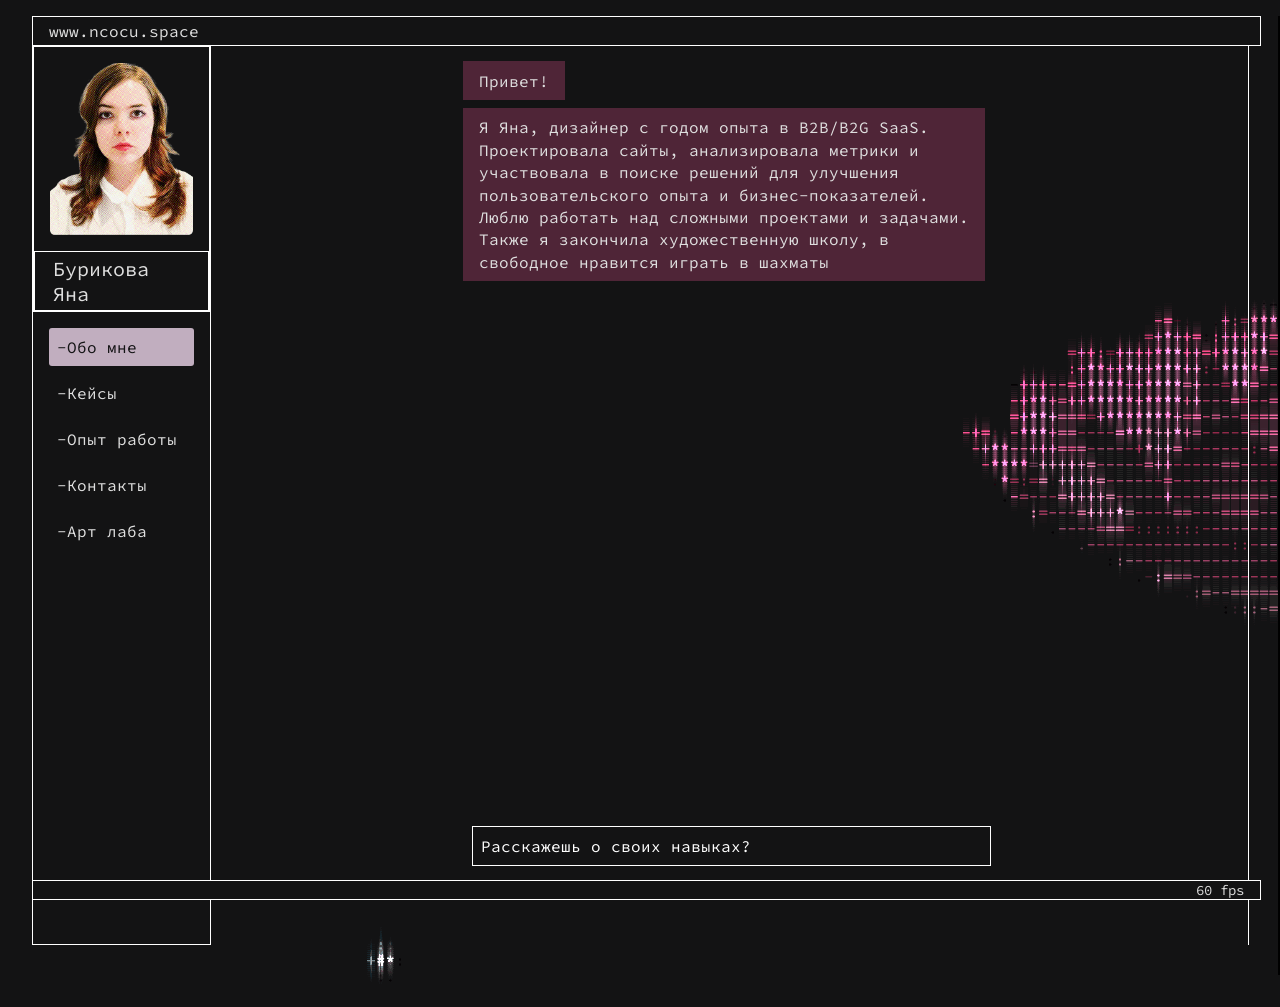
==== index.html @ 05c392b6 "Portfolio site exported from Taptop Co-Authored-By: Claude Opus 5.5 <noreply@anthropic.com>" ====
<!DOCTYPE html>
<html lang="ru">
<head>
<meta charset="utf-8">
<meta name="viewport" content="width=device-width, initial-scale=1">
<title>ncocu</title>
<meta name="description" content="">
<meta property="og:type" content="website">
<meta property="og:title" content="ncocu">
<link rel="icon" href="favicon.svg" type="image/svg+xml">
<link rel="preconnect" href="https://fonts.googleapis.com">
<link rel="preconnect" href="https://fonts.gstatic.com" crossorigin>
<link rel="stylesheet" href="https://fonts.googleapis.com/css2?family=Inter:wght@400;500;600;700&family=Manrope:wght@400;500;700&family=Source+Code+Pro&family=Ubuntu+Mono&display=swap">
<link rel="stylesheet" href="css/base.css">
<link rel="stylesheet" href="css/index.css">
<link rel="stylesheet" href="css/shared.css">
<link rel="stylesheet" href="css/defaults.css">
<style>@font-face {font-family: 'Sligoil Micro'; font-weight: 400;font-style: normal;src: url('assets/fonts/Sligoil-Micro-400-normal-0.otf') format('opentype');}
</style>
</head>
<body>
<div class='mosaic-wrap'>
<div class='root root--u-i8pcolesv' id='i8pcolesv_0'>
<header class='section section--u-i8f7u4q8v' id='i8f7u4q8v_0'>
<header class='div div--u-i0joefge4' id='i0joefge4_0'>
<div class='text text--u-ia6h6sjt3' id='ia6h6sjt3_0'>
<span class='text-block-wrap-div'>www.ncocu.space</span>
</div>
</header>
</header>
<section class='section section--u-i481ind74' id='i481ind74_0'>
<div class='container container--u-im8psvn6c' id='im8psvn6c_0'>
<div class='div div--u-i983l77ca' id='i983l77ca_0'>
<div class='div div--u-iu5dsi0lj' id='iu5dsi0lj_0'>
<div class='div div--u-irtz106dc' id='irtz106dc_0'>
<div class='image image--u-im6mjq5bn' id='im6mjq5bn_0'>
<img loading='lazy' src='assets/img/mask_group.png' alt='Mask group' title='' data-size='920x1104' class='image__img' id='iv3xk0xor_0' >
</div>
<div class='div div--u-ir0ft8ric' id='ir0ft8ric_0'>
<div class='text text--u-io1lwuk35' id='io1lwuk35_0'>
<span class='text-block-wrap-div'>Бурикова Яна</span>
</div>
</div>
</div>
<div class='div div--u-iwccqjjl5' id='iwccqjjl5_0'>
<div href='index.html' data-action-element='' role='button' class='button button--u-i2ibf0xlj' id='i2ibf0xlj_0'>
<span class='text-button text-button--u-ik0cupp47' id='ik0cupp47_0'>
<span class='text-block-wrap-div'>-Обо мне</span>
</span>
</div>
<a href='case.html' data-action-element='' class='button button--u-imyo0pjx9 baut' id='imyo0pjx9_0'>
<span class='text-button text-button--u-ir49nvhe2' id='ir49nvhe2_0'>
<span class='text-block-wrap-div'>-Кейсы</span>
</span>
</a>
<a href='experience.html' data-action-element='' class='button button--u-i9hqt535a baut' id='i9hqt535a_0'>
<span class='text-button text-button--u-i4k47muyn' id='i4k47muyn_0'>
<span class='text-block-wrap-div'>-Опыт работы</span>
</span>
</a>
<a href='contacts.html' data-action-element='' class='button button--u-iirp1yq2p baut' id='iirp1yq2p_0'>
<span class='text-button text-button--u-igoudozft' id='igoudozft_0'>
<span class='text-block-wrap-div'>-Контакты</span>
</span>
</a>
<a href='artlaba.html' data-action-element='' class='button button--u-ir1yd15pk baut' id='ir1yd15pk_0'>
<span class='text-button text-button--u-i7oh1alwl' id='i7oh1alwl_0'>
<span class='text-block-wrap-div'>-Арт лаба</span>
</span>
</a>
</div>
</div>
<div class='div div--u-i8ffno7xi' id='i8ffno7xi_0'>
<div class='div div--u-i3awg788z' id='i3awg788z_0'>
<div class='div div--u-istncpymn' id='istncpymn_0'>
<div class='div div--u-i3m51dnwt normal-text' id='i3m51dnwt_0'>
<div class='text text--u-iapbky5r0 epb-embed' id='iapbky5r0_0'>
<span class='text-block-wrap-div'><span style="font-size:16px">Привет! </span></span>
</div>
<div class='text normal-text text--u-i2cfiv9n1' id='i2cfiv9n1_0'>
<span class='text-block-wrap-div'><span style="font-size:16px">Я Яна, дизайнер с годом опыта в B2B/B2G SaaS. Проектировала сайты, анализировала метрики и участвовала в поиске решений для улучшения пользовательского опыта и бизнес-показателей. Люблю работать над сложными проектами и задачами. Также я закончила художественную школу, в свободное нравится играть в шахматы</span></span>
</div>
</div>
<div class='div div--u-ii8jtdic8 normal-text' id='ii8jtdic8_0'>
<div class='text normal-text text--u-idyqvmt2q' id='idyqvmt2q_0'>
<span class='text-block-wrap-div'><span style="font-family:Source Code Pro"><span style="font-style:normal"><span style="font-weight:400"><span style="font-size:16px">Расскажешь о своих навыках?</span></span></span></span></span>
</div>
</div>
<div class='div div--u-i2nh2mxg3 normal-text' id='i2nh2mxg3_0'>
<div class='text normal-text text--u-ihmy5pmbv' id='ihmy5pmbv_0'>
<span class='text-block-wrap-div'>Конечно! Мои навыки</span>
</div>
<div class='div div--u-ifup7w50q' id='ifup7w50q_0'>
<div class='text text--u-id7i5nnqc' id='id7i5nnqc_0'>
<span class='text-block-wrap-div'>Figma</span>
</div>
<div class='text text--u-i3rllsfr1' id='i3rllsfr1_0'>
<span class='text-block-wrap-div'>Photoshop</span>
</div>
<div class='text text--u-iqewrbc8i' id='iqewrbc8i_0'>
<span class='text-block-wrap-div'>Illustrator</span>
</div>
<div class='text text--u-irs4q27ua' id='irs4q27ua_0'>
<span class='text-block-wrap-div'>Auto Layout</span>
</div>
<div class='text text--u-iq12pkn44' id='iq12pkn44_0'>
<span class='text-block-wrap-div'>Components</span>
</div>
<div class='text text--u-iqwn0ccx2' id='iqwn0ccx2_0'>
<span class='text-block-wrap-div'>UX/UI</span>
</div>
<div class='text text--u-ie5f9xwpk' id='ie5f9xwpk_0'>
<span class='text-block-wrap-div'>Design Systems</span>
</div>
<div class='text text--u-i2053cz5s' id='i2053cz5s_0'>
<span class='text-block-wrap-div'>Анализ метрик</span>
</div>
<div class='text text--u-i5yobgq0c' id='i5yobgq0c_0'>
<span class='text-block-wrap-div'>Design review</span>
</div>
<div class='text text--u-in8c4g6m4' id='in8c4g6m4_0'>
<span class='text-block-wrap-div'>Адаптивный дизайн Web/Mobile </span>
</div>
</div>
</div>
</div>
<div class='div div--u-isihz3p20' id='isihz3p20_0'>
<div href='index.html' data-action-element='' role='button' class='button button--u-izr62j5xr' id='izr62j5xr_0'>
<span class='text-button text-button--u-i086b57tu' id='i086b57tu_0'>
<span class='text-block-wrap-div'>Расскажешь о своих навыках?</span>
</span>
</div>
</div>
</div>
</div>
<div class='div div--u-i5cohlxo4' id='i5cohlxo4_0'></div>
<div class='div div--u-isv6ujn9z' id='isv6ujn9z_0'></div>
</div>
<div class='div div--u-ics1kc3ud' id='ics1kc3ud_0'>
<div class='text text--u-i60nlz1xx' id='i60nlz1xx_0'>
<span class='text-block-wrap-div'>60 fps</span>
</div>
</div>
</div>
</section>
</div>
</div>
<script type="application/json" id="page-data">{"animations": [{"el": "#iapbky5r0_0", "on": "appear", "trigger": null, "second": "none", "effects": [{"kf": [{"opacity": 0}, {"opacity": 1}], "ease": "power1.inOut", "delay": 0.2, "duration": 1}, {"kf": [{"x": "0px", "y": "150px", "z": "0px"}, {"x": "0px", "y": "0px", "z": "0px"}], "ease": "0.785, 0.135, 0.15, 0.86", "delay": 0.1, "duration": 1}]}, {"el": "#i2cfiv9n1_0", "on": "appear", "trigger": null, "second": "none", "effects": [{"kf": [{"opacity": 0}, {"opacity": 1}], "ease": "power1.inOut", "delay": 0.3, "duration": 1}, {"kf": [{"x": "0px", "y": "150px", "z": "0px"}, {"x": "0px", "y": "0px", "z": "0px"}], "ease": "0.785, 0.135, 0.15, 0.86", "delay": 0.3, "duration": 1}]}, {"el": "#izr62j5xr_0", "on": "click", "trigger": "#izr62j5xr_0", "second": "none", "effects": [{"kf": [{"opacity": 1}, {"opacity": 0}], "ease": "power1.inOut", "delay": 0, "duration": 1}]}, {"el": "#ii8jtdic8_0", "on": "click", "trigger": "#izr62j5xr_0", "second": "none", "effects": [{"kf": [{"opacity": 0}, {"opacity": 1}], "ease": "power1.inOut", "delay": 0, "duration": 1}, {"kf": [{"x": "0px", "y": "150px", "z": "0px"}, {"x": "0px", "y": "0px", "z": "0px"}], "ease": "0.455, 0.03, 0.515, 0.955", "delay": 0, "duration": 1}]}, {"el": "#idyqvmt2q_0", "on": "click", "trigger": "#izr62j5xr_0", "second": "none", "effects": [{"kf": [{"opacity": 0}, {"opacity": 1}], "ease": "power1.inOut", "delay": 0, "duration": 1}, {"kf": [{"x": "0px", "y": "150px", "z": "0px"}, {"x": "0px", "y": "0px", "z": "0px"}], "ease": "power1.inOut", "delay": 0, "duration": 1}]}, {"el": "#i2nh2mxg3_0", "on": "click", "trigger": "#izr62j5xr_0", "second": "none", "effects": [{"kf": [{"opacity": 0}, {"opacity": 1}], "ease": "power1.inOut", "delay": 0, "duration": 1}, {"kf": [{"x": "0px", "y": "150px", "z": "0px"}, {"x": "0px", "y": "0px", "z": "0px"}], "ease": "power1.inOut", "delay": 0, "duration": 1}]}, {"el": "#ihmy5pmbv_0", "on": "click", "trigger": "#izr62j5xr_0", "second": "none", "effects": [{"kf": [{"opacity": 0}, {"opacity": 1}], "ease": "power1.inOut", "delay": 0.6, "duration": 1}, {"kf": [{"x": "0px", "y": "150px", "z": "0px"}, {"x": "0px", "y": "0px", "z": "0px"}], "ease": "0.455, 0.03, 0.515, 0.955", "delay": 0.5, "duration": 1}]}, {"el": "#ifup7w50q_0", "on": "click", "trigger": "#izr62j5xr_0", "second": "none", "effects": [{"kf": [{"opacity": 0}, {"opacity": 1}], "ease": "power1.inOut", "delay": 0.9, "duration": 1}, {"kf": [{"x": "0px", "y": "150px", "z": "0px"}, {"x": "0px", "y": "0px", "z": "0px"}], "ease": "0.455, 0.03, 0.515, 0.955", "delay": 1, "duration": 1}]}], "videos": []}</script>
<script src="js/site.js"></script>
</body>
</html>
---- css/base.css ----
*{box-sizing:border-box}body{overflow-anchor:none;overflow-wrap:break-word;background:#fff;margin:0;font-family:Arial,Helvetica,sans-serif}a{color:#00e;text-decoration:underline}a:hover{text-decoration:none}.text-block-wrap-div{flex-grow:1;max-width:100%}.text-block-wrap-div span a,.text-block span a{color:inherit}.is-removed{display:none!important}.for-mobile-view{overflow:auto}select,textarea{max-width:100%}input,button,textarea,select{font:inherit}.up-button__icon *,.pop-up__outside-close-icon *,.pop-up__inside-close-icon *,.page404__icon *,.icon *{transition:inherit}.content-is-not-empty:before{content:"[Content is not empty]"}.form .form__field[data-type-field=input_hidden]{background:#f5f5f5;border:1px dashed #9c9c9c;border-radius:3px;padding:10px;font-family:Arial,sans-serif;font-size:14px;font-style:normal;font-weight:400;line-height:16px}.form .form__field[data-type-field=input_hidden] .text-subtitle{margin:0}.form .tt-form__captcha .form__field{color:#444;text-align:center;background-color:#eee;border:1px dashed #444;padding:10px}.upload-item__remove.is-uploading{pointer-events:none;background-image:url("../assets/img/uploading.svg");animation:1s linear infinite spin}.tt-rich-text p:empty:after{content:" "}.tt-rich-link{color:#0d70ff;text-decoration:underline}.tt-rich-code-block{color:#333;background-color:#d9d9d9;border-radius:5px;padding:10px 20px}.tt-rich-blockquote{border-left:4px solid #caced6;padding:10px 20px}.tt-rich-blockquote p:first-child{margin-top:0}.tt-rich-blockquote p:last-child{margin-bottom:0}.tt-rich-figure{margin:0;display:table}.tt-rich-figure :is(img,video,iframe){vertical-align:middle;border:0;max-width:100%;height:auto}.tt-rich-figure iframe{aspect-ratio:16/9}.tt-rich-place-center{margin-left:auto;margin-right:auto}.tt-rich-width-default{width:60%}.tt-rich-width-full{width:100%}:is(.tt-rich-width-custom,.tt-rich-width-default,.tt-rich-width-full) :is(img,video,iframe){width:100%}.tt-rich-place-float-left{float:left;margin-right:1em}.tt-rich-place-float-right{float:right;margin-left:1em}.tt-rich-caption-left{text-align:left}.tt-rich-caption-center{text-align:center}.tt-rich-caption-right{text-align:right}.tt-rich-fit-cover :is(img,video,iframe){object-fit:cover}.tt-rich-fit-contain :is(img,video,iframe){object-fit:contain}.tt-rich-fit-none :is(img,video,iframe){object-fit:none}.tt-rich-text{--default-cell-min-width:35px}.tt-rich-table{border-collapse:collapse}.tableWrapper{-webkit-overflow-scrolling:touch;max-width:100%;margin:1em 0;overflow-x:auto}.tableWrapper .tt-rich-table{table-layout:auto;width:max-content;min-width:100%;max-width:none;margin:0;overflow:visible}.tt-rich-text>.tt-rich-table{table-layout:auto;width:max-content;min-width:100%;max-width:100%;margin:1em 0;display:block;overflow-x:auto}.tableWrapper .tt-rich-table :is(td,th):not([data-colwidth]){min-width:var(--default-cell-min-width);width:80px}.tt-rich-text>.tt-rich-table :is(td,th):not([data-colwidth]){min-width:var(--default-cell-min-width);width:80px}.tt-rich-table :is(th,td){box-sizing:border-box;vertical-align:top;border:1px solid #e5e5e5;min-width:25px;padding:8px 12px;position:relative}.tt-rich-table :is(th,.tt-rich-table-header){background-color:#f5f5f5;font-weight:600}.tt-rich-table p{margin:0}.slider__slide.swiper-slide:not(.swiper-slide-active){pointer-events:none}@media (prefers-reduced-motion:reduce){*{scroll-behavior:auto!important;transition-duration:.01ms!important;animation-duration:.01ms!important;animation-iteration-count:1!important}}@media (max-width:479px){.hide--mobile-portrait{display:none!important}}@media (min-width:480px) and (max-width:767px){.hide--mobile-landscape{display:none!important}}@media (min-width:768px) and (max-width:991px){.hide--tablet-portrait{display:none!important}}@media (min-width:992px) and (max-width:1279px){.hide--screen{display:none!important}}@media (min-width:1280px) and (max-width:1439px){.hide--screen1{display:none!important}}@media (min-width:1440px) and (max-width:1919px){.hide--screen2{display:none!important}}@media (min-width:1920px){.hide--screen3{display:none!important}}@keyframes spin{0%{transform:rotate(0)}to{transform:rotate(360deg)}}.video{outline-style:none;width:480px;height:270px}.up-button{color:#fff;background-color:transparent;background-image:url("../assets/img/up-button.svg"),linear-gradient(#404855,#404855);background-position:10px,0;background-repeat:no-repeat;border:none;border-radius:3px;align-items:center;min-height:35px;padding:5px 10px 5px 40px;display:flex;position:relative}.tabs{flex-direction:column;width:450px;display:flex;position:relative}.tabs__menu{flex-wrap:wrap;margin:0;padding:0;list-style-type:none;display:flex}.tabs__item{color:#9c9c9c;cursor:pointer;border-bottom:1px solid transparent;align-items:center;padding:9px 18px;display:flex}.tabs__item:hover{color:#333}.tabs__item.is-opened{background-image:linear-gradient(#d0e9ff,#d0e9ff)}.tabs__item.is-opened .text-secondary{color:#2bbbdc}.tabs__content{flex-grow:1;display:flex;position:relative;overflow:hidden}.tabs__pane-wrapper.is-opened{display:flex}.tabs__pane-wrapper{flex-direction:column;flex-grow:1;justify-content:stretch;align-items:stretch;display:none}.tabs__pane{flex-grow:1;width:100%;height:100%;padding-top:10px}.tabs__item-title{white-space:normal}.svg-icon{justify-content:center;align-items:center;width:32px;height:32px;display:inline-flex;position:relative;overflow:hidden}.svg-icon svg{flex-shrink:0;width:100%;height:100%}.svg-icon [fill]:not([fill=none]){fill:currentColor}.svg-icon [stroke-width],.svg-icon [stroke]:not([stroke=none]){stroke:currentColor}.slider{width:100%;overflow:hidden}.slider__wrapper{position:relative;overflow:hidden}.slider__list{flex-direction:row;align-items:flex-start;height:250px;transition-timing-function:linear;display:flex}.slider__slide{background-color:transparent;background-image:linear-gradient(#f5f5f5,#f5f5f5);flex-shrink:0;width:100%;height:100%;transition-timing-function:linear;position:relative}.slider__arrows{z-index:5;pointer-events:none;display:flex;position:absolute;top:0;bottom:0;left:0;right:0}.slider__arrow-prev{pointer-events:auto;background-color:transparent;background-image:url("../assets/img/slider-arrow-left.svg");background-position:50%;background-repeat:no-repeat;border-style:none;justify-content:center;align-items:center;width:30px;height:30px;margin-top:-15px;padding:0;display:flex;position:absolute;top:50%;left:0}.slider__arrow-next{pointer-events:auto;background-color:transparent;background-image:url("../assets/img/slider-arrow-right.svg");background-position:50%;background-repeat:no-repeat;border-style:none;justify-content:center;align-items:center;width:30px;height:30px;margin-top:-15px;padding:0;display:flex;position:absolute;top:50%;right:0}.slider__pagination{pointer-events:auto;margin:auto auto 10px}.slider__pages{display:none}.slider__bullets{flex-wrap:wrap;gap:5px;padding:5px;display:flex}.slider__dot{cursor:pointer;border:1px solid #333;border-radius:50%;min-width:8px;min-height:8px;padding:3px}.slider__dot.is-current{background-color:transparent;background-image:linear-gradient(#2bbbdc,#2bbbdc);border-color:#2bbbdc}.slider__thumbs-wrapper{margin-top:5px;margin-left:-5px;margin-right:-5px;display:none;position:relative;overflow:hidden}.slider__thumbs-list{flex-wrap:wrap;display:flex}.slider__thumb{cursor:pointer;flex-shrink:0;width:33.333%;height:100px;padding:5px;position:relative}.slider__thumbs-arrows{pointer-events:none;justify-content:space-between;align-items:center;padding-left:5px;padding-right:5px;display:none;position:absolute;top:0;bottom:0;left:0;right:0}.slider__thumb-arrow-prev{pointer-events:auto;background-color:transparent;background-image:url("../assets/img/slider-arrow-left.svg");background-position:50%;background-repeat:no-repeat;border-style:none;justify-content:center;align-items:center;width:30px;height:30px;padding:0;display:flex}.slider__thumb-arrow-next{pointer-events:auto;background-color:transparent;background-image:url("../assets/img/slider-arrow-right.svg");background-position:50%;background-repeat:no-repeat;border-style:none;justify-content:center;align-items:center;width:30px;height:30px;padding:0;display:flex}.slider__thumb-image{vertical-align:top;width:100%;height:100%;display:inline-flex;position:relative;overflow:hidden}.shop-quantity{box-sizing:border-box;background-color:#f2f2f2;background-image:none;border:1px solid #ebebeb;border-radius:6px;flex:none;justify-content:space-between;align-items:stretch;min-width:112px;height:44px;margin:0;padding:0 4px;display:inline-flex}.shop-quantity__decrease,.shop-quantity__increase{cursor:pointer;background-color:transparent;background-image:none;border:none;border-radius:0;outline-style:none;flex:1 1 0;justify-content:center;align-items:center;min-width:36px;margin:0;padding:0;display:inline-flex}.shop-quantity__decrease.is-disabled,.shop-quantity__increase.is-disabled{opacity:.2;cursor:auto}.shop-quantity__button-text{text-align:center;color:#1a1a1a;flex:0 auto;justify-content:center;align-items:center;min-width:0;margin:0;padding:0;font-size:22px;font-weight:300;display:inline-flex}.shop-quantity__amount{flex:1 1 0;justify-content:center;align-items:center;min-width:28px;max-width:56px;margin:0;padding:0;display:inline-flex}.shop-quantity__amount-input{box-sizing:border-box;color:#1a1a1a;text-align:center;background-color:transparent;background-image:none;border:none;border-radius:0;width:100%;min-width:0;height:100%;margin:0;padding:0;font-size:16px}.shop-products{width:100%;position:relative}.shop-products__list{grid-template-columns:1fr 1fr 1fr;gap:16px;display:grid}.shop-products.is-empty .shop-products__list{display:none}.shop-products__item{border:1px solid #d8dce3;border-radius:12px;flex-direction:column;gap:12px;min-height:100%;padding:12px;display:flex}.shop-products__image-link{width:100%;height:300px;display:block;overflow:hidden}.shop-products__image{border-radius:10px;width:100%;height:100%;display:block;overflow:hidden}.shop-products__image:empty{background-color:#f1f4f9;height:100%}.shop-products__content{flex-direction:column;gap:8px;display:flex}.shop-products__name-link{cursor:pointer;color:#0d70ff;font-size:16px;text-decoration:none;display:inline-flex}.shop-products__name-link:where(.text-block){display:inline-block}.shop-products__name-link:hover{text-decoration:underline}.shop-products__price-row{align-items:center;gap:4px;display:inline-flex}.shop-products__price,.shop-products__price-suffix{color:#1a1a1a;font-size:20px;font-weight:600}.shop-products__actions{justify-content:space-between;align-items:center;gap:10px;width:100%;display:flex}.shop-products.is-empty{min-height:120px}.shop-products__empty{color:#4b4b4b;background-color:#f6f8fc;border:1px dashed #d8dce3;border-radius:12px;padding:20px;display:none}.shop-products.is-empty .shop-products__empty{display:block}.shop-products__pagination{margin-top:40px}.shop-products__pagination-pages,.shop-products__pagination-load{justify-content:center;column-gap:15px;display:flex}.shop-products__pagination-page-by-page,.shop-products__pagination-bullets{justify-content:center;display:flex}.shop-products__pagination-button-prev,.shop-products__pagination-button-next,.shop-products__pagination-button-load{color:#fff;background-color:transparent;background-image:linear-gradient(#3290ff,#3290ff);border:none;border-radius:5px;justify-content:center;align-items:center;gap:12px;padding:10px 15px;font-size:14px;font-weight:400;line-height:17px;display:flex}.shop-products__pagination-pages-image-prev{background-image:url("../assets/img/collection-arrow-left.svg");background-repeat:no-repeat;width:11px;height:10px}.shop-products__pagination-pages-image-next{background-image:url("../assets/img/collection-arrow-right.svg");background-repeat:no-repeat;width:11px;height:10px}.shop-products__pagination-arrow-prev{background-color:transparent;background-image:url("../assets/img/collection-pagination-left.svg");background-position:50%;background-repeat:no-repeat;border:none;border-radius:4px;width:35px;height:35px}.shop-products__pagination-arrow-next{background-color:transparent;background-image:url("../assets/img/collection-pagination-right.svg");background-position:50%;background-repeat:no-repeat;border:none;border-radius:4px;width:35px;height:35px}.shop-products__pagination-dot-text{text-align:center;color:#333;border-radius:4px;align-items:center;width:35px;height:35px;font-size:10px;font-weight:400;display:flex}.shop-products__pagination-dot-text:where(.text-block){justify-content:center}.shop-products__pagination-dot-link{text-align:center;color:#333;border-radius:4px;align-items:center;width:35px;height:35px;font-size:10px;font-weight:400;text-decoration:none;display:flex}.shop-products__pagination-dot-link:where(.text-block){justify-content:center}.shop-products__pagination-dot-link.is-current,.shop-products__pagination-dot-link:hover{background-image:linear-gradient(#e5e5e5,#e5e5e5)}.shop-products__pagination-arrow-prev:hover{background-image:url("../assets/img/collection-pagination-left.svg"),linear-gradient(#e5e5e5,#e5e5e5)}.shop-products__pagination-arrow-next:hover{background-image:url("../assets/img/collection-pagination-right.svg"),linear-gradient(#e5e5e5,#e5e5e5)}.shop-products__pagination-arrow-prev.is-disabled{cursor:default;opacity:.3;background-image:url("../assets/img/collection-pagination-left.svg")}.shop-products__pagination-arrow-next.is-disabled{cursor:default;opacity:.3;background-image:url("../assets/img/collection-pagination-right.svg")}.shop-products__pagination-button-prev.is-disabled,.shop-products__pagination-button-next.is-disabled,.shop-products__pagination-button-load.is-disabled{cursor:default;opacity:.3;pointer-events:none}.shop-product{width:100%;padding:40px;position:relative}.shop-product__main{align-items:flex-start;gap:32px;width:100%;display:flex}.shop-product__media{flex:0 0 500px;max-width:100%}.shop-product__image{border-radius:12px;width:100%;height:552px;display:block;overflow:hidden}.shop-product__image:empty{background-color:#f1f4f9}.shop-product__info{flex-direction:column;flex:auto;gap:16px;min-width:0;display:flex}.shop-product__brand{font-size:14px;font-weight:500}.shop-product__name{color:#1a1a1a;font-size:32px;font-weight:600}.shop-product__article-row{align-items:center;gap:6px;display:flex}.shop-product__article-prefix,.shop-product__article{color:#6b7280;font-size:14px}.shop-product__price-row{align-items:center;gap:4px;display:inline-flex}.shop-product__price,.shop-product__price-suffix{color:#1a1a1a;font-size:28px;font-weight:600}.shop-product__stock-row{background-color:#e8f2ff;flex-wrap:wrap;align-self:flex-start;align-items:center;gap:4px;padding:6px 10px;display:inline-flex}.shop-product__stock-prefix,.shop-product__stock-amount,.shop-product__stock-suffix{color:#0d70ff;font-size:14px}.shop-product__actions{align-items:center;gap:12px;width:100%;margin-top:8px;display:flex}.shop-product__description-section{flex-direction:column;gap:16px;width:100%;margin-top:40px;display:flex}.shop-product__description-title{color:#1a1a1a;font-size:14px;font-weight:600}.shop-product__description{width:100%}.shop-add-to-cart-notification-wrap{z-index:1000;pointer-events:none;justify-content:center;display:none;position:fixed;bottom:24px;left:0;right:0}.shop-add-to-cart-notification{pointer-events:auto;background-color:#faf6f0;border-radius:4px;box-shadow:0 4px 16px rgba(0,0,0,.12)}.shop-add-to-cart-notification-success,.shop-add-to-cart-notification-error{color:#1a1a1a;text-align:center;padding:14px 24px;font-size:15px;font-weight:500;display:none}.shop-add-to-cart-notification-success{border-bottom:2px solid #30ce6e}.shop-add-to-cart-notification-error{color:#c0392b;border-bottom:2px solid #c0392b}.shop-order-summary{flex-direction:column;gap:16px;width:100%;display:flex}.shop-order-summary__card{background-color:#fff;border:1px solid #e5e5e5;border-radius:8px;flex-direction:column;gap:12px;width:100%;padding:24px;display:flex}.shop-order-summary__title{color:#000;margin:0 0 4px;font-size:20px;font-weight:700}.shop-order-summary__row{color:#6b6b6b;justify-content:space-between;align-items:center;gap:16px;width:100%;display:flex}.shop-order-summary__amount{flex-shrink:0;justify-content:flex-end;align-items:center;gap:4px;display:inline-flex}.shop-order-summary__divider{border-top:1px solid #e5e5e5;width:100%;height:0;margin:4px 0}.shop-order-summary__label,.shop-order-summary__value,.shop-order-summary__currency{margin:0;font-size:16px}.shop-order-summary__row--total{color:#000;font-weight:700}.shop-order-success{flex-direction:column;gap:32px;width:100%;max-width:720px;margin:0 auto;padding:24px 16px;display:flex}.shop-order-success__header{text-align:center;flex-direction:column;align-items:center;display:flex}.shop-order-success__icon{background-image:url("data:image/svg+xml,%3Csvg width='64' height='64' viewBox='0 0 64 64' fill='none' xmlns='http://www.w3.org/2000/svg'%3E%3Cpath d='M29.6594 4.35881C31.0393 3.2982 32.9599 3.2982 34.3397 4.35881L40.4306 9.04055C40.9668 9.45265 41.6022 9.71586 42.2727 9.80357L49.8901 10.8C51.6158 11.0257 52.9739 12.3838 53.1996 14.1095L54.1961 21.7269C54.2838 22.3974 54.547 23.0329 54.9591 23.569L59.6408 29.6599C60.7014 31.0397 60.7014 32.9604 59.6408 34.3402L54.9591 40.4311C54.547 40.9673 54.2838 41.6027 54.1961 42.2732L53.1996 49.8906C52.9739 51.6163 51.6158 52.9744 49.8901 53.2001L42.2727 54.1965C41.6022 54.2843 40.9668 54.5475 40.4306 54.9596L34.3397 59.6413C32.9599 60.7019 31.0393 60.7019 29.6594 59.6413L23.5685 54.9596C23.0324 54.5475 22.3969 54.2843 21.7264 54.1965L14.109 53.2001C12.3833 52.9744 11.0252 51.6163 10.7995 49.8906L9.80308 42.2732C9.71537 41.6027 9.45216 40.9673 9.04006 40.4311L4.35832 34.3402C3.29771 32.9604 3.29771 31.0397 4.35833 29.6599L9.04006 23.569C9.45216 23.0329 9.71537 22.3974 9.80308 21.7269L10.7995 14.1095C11.0252 12.3838 12.3833 11.0257 14.109 10.8L21.7264 9.80357C22.3969 9.71586 23.0324 9.45265 23.5685 9.04055L29.6594 4.35881Z' fill='%23C0EBBA'/%3E%3Cpath d='M23.04 32.6399L29.0134 38.3999L40.96 26.8799' stroke='%2314A200' stroke-width='2.56' stroke-linecap='round' stroke-linejoin='round'/%3E%3C/svg%3E");width:64px;height:64px;margin-bottom:16px}.shop-order-success__title{margin-bottom:10px;font-size:24px;font-weight:600}.shop-order-success__order-number{column-gap:4px;margin-bottom:10px;font-size:16px;display:flex}.shop-order-success__order-number-value{font-weight:700}.shop-order-success__email-message{color:#777;width:250px;margin-bottom:30px}.shop-order-success__continue-button{color:#fff;cursor:pointer;background-color:#2bbbdc;border:none;border-radius:5px;justify-content:center;align-items:center;min-height:48px;padding:12px 24px;text-decoration:none;display:inline-flex}.shop-order-success__section{flex-direction:column;gap:16px;width:100%;display:flex}.shop-order-success__section-title{color:#000;margin:0;font-size:18px;font-weight:700;line-height:1.3}.shop-order-success__rows{flex-direction:column;gap:12px;width:100%;display:flex}.shop-order-success__row{grid-template-columns:1fr 1fr;gap:24px;width:100%;display:grid}.shop-order-success__row-label,.shop-order-success__row-value{color:#000;text-align:left;margin:0;font-size:14px;font-weight:400;line-height:1.4}.shop-order-success__row-label{font-weight:600}.shop-order-success__row--end{justify-content:space-between;align-items:flex-start;gap:16px;width:100%;display:flex}.shop-order-success__row-value--end{color:#000;text-align:right;flex-shrink:0;margin:0;font-size:14px;font-weight:700;line-height:1.4}.shop-order-success__payment-label{color:#999;text-align:left;margin:0;font-size:14px;font-weight:400;line-height:1.4}.shop-order-success__payment-label--total{color:#000;text-align:left;margin:0;font-size:14px;font-weight:700;line-height:1.4}.shop-order-success__row-value--total{color:#000;text-align:right;flex-shrink:0;margin:0;font-size:14px;font-weight:700;line-height:1.4}.shop-order-success__currency{margin-left:4px}.shop-order-success__divider{border:none;border-top:1px solid #e5e5e5;width:100%;height:0;margin-top:8px}.shop-order-success__products-list{flex-direction:column;gap:16px;width:100%;display:flex}.shop-order-success__product-item{align-items:center;gap:16px;width:100%;display:flex}.shop-order-success__product-image{background-color:#f0f0f0;border-radius:4px;flex-shrink:0;width:84px;height:84px;overflow:hidden}.shop-order-success__product-content{flex-direction:column;flex:auto;gap:4px;min-width:0;display:flex}.shop-order-success__product-name{color:#000;margin:0;font-size:14px;font-weight:700}.shop-order-success__product-quantity{color:#9b9b9b;margin:0;font-size:13px}.shop-order-success__product-quantity-value{margin-left:4px}.shop-order-success__product-price{color:#000;text-align:right;flex-shrink:0;margin:0;font-size:14px;font-weight:700}.shop-order-success__actions{justify-content:center;gap:12px;width:100%;display:flex}.shop-order-success__action-button{color:#3898ff;cursor:pointer;background-color:#fff;border:1px solid #3898ff;border-radius:5px;justify-content:center;align-items:center;min-height:44px;padding:10px 16px;display:inline-flex}.shop-order-success__action-button:hover{color:#fff;background-color:#3898ff}.shop-order-list{width:100%;position:relative}.shop-order-list__list{flex-direction:column;gap:16px;display:flex}.shop-order-list__item{border:1px solid #d8dce3;border-radius:12px;align-items:flex-start;gap:16px;padding:12px;display:flex}.shop-order-list__image-link{cursor:pointer;flex-shrink:0;width:80px}.shop-order-list__image{border-radius:10px;width:80px;height:80px}.shop-order-list__content{flex-direction:column;flex:auto;gap:6px;min-width:0;display:flex}.shop-order-list__name-link{cursor:pointer;color:#1a1a1a;font-size:16px;font-weight:600;text-decoration:none;display:inline-flex}.shop-order-list__name-link:where(.text-block){display:inline-block}.shop-order-list__name-link:hover{color:#0d70ff}.shop-order-list__article-row{align-items:center;gap:4px;display:flex}.shop-order-list__article-prefix,.shop-order-list__article{color:#6b7280;font-size:13px}.shop-order-list__actions-row{align-items:center;gap:16px;margin-left:auto;padding:8px;display:flex}.shop-order-list__quantity-row{flex-direction:column;align-items:flex-end;gap:6px;display:flex}.shop-order-list__unit-price-row{align-items:center;gap:4px;display:flex}.shop-order-list__unit-price,.shop-order-list__unit-price-suffix{color:#6b7280;font-size:12px}.shop-order-list__line-total-row{align-items:center;gap:4px;display:flex}.shop-order-list__line-total,.shop-order-list__line-total-suffix{color:#1a1a1a;white-space:nowrap;font-size:18px;font-weight:600}.shop-order-list__remove-item{color:#1a1a1a;cursor:pointer;background-color:#f1f4f9;background-image:url("data:image/svg+xml,%3Csvg xmlns='http://www.w3.org/2000/svg' width='14' height='14' viewBox='0 0 14 14'%3E%3Cpath d='M3 3L11 11M11 3L3 11' stroke='%231a1a1a' stroke-width='1.75' stroke-linecap='round'/%3E%3C/svg%3E");background-position:50%;background-repeat:no-repeat;background-size:14px 14px;border-radius:8px;flex-shrink:0;justify-content:center;align-items:center;width:32px;height:32px;font-size:18px;line-height:1;display:inline-flex}.shop-order-list__remove-cart{cursor:pointer;align-items:center;gap:8px;margin-top:16px;display:inline-flex}.shop-order-list__remove-cart-icon{background-image:url("data:image/svg+xml,%3Csvg xmlns='http://www.w3.org/2000/svg' width='20' height='20' viewBox='0 0 20 20' fill='none'%3E%3Cpath d='M3.5 4.5H5.16667L6.5 14.5H14.1667L15.5 6.5H6' stroke='%236b7280' stroke-width='1.6' stroke-linecap='round' stroke-linejoin='round'/%3E%3Cpath d='M8 9.5V12' stroke='%236b7280' stroke-width='1.6' stroke-linecap='round'/%3E%3Cpath d='M11 9.5V12' stroke='%236b7280' stroke-width='1.6' stroke-linecap='round'/%3E%3Ccircle cx='8' cy='16' r='1' fill='%236b7280'/%3E%3Ccircle cx='12' cy='16' r='1' fill='%236b7280'/%3E%3C/svg%3E");background-position:50%;background-repeat:no-repeat;width:20px;height:20px;display:inline-block}.shop-order-list__remove-cart-text{color:#6b7280;font-size:14px}.shop-contact-info{flex-direction:column;width:100%;display:flex}.shop-contact-info__title{color:#1a1a1a;margin:0 0 16px;font-size:20px;font-weight:700}.shop-contact-info__field{margin:0 0 16px}.shop-contact-info__field:last-child{margin-bottom:0}.shop-contact-info__field.is-error .shop-contact-info__error{display:block}.shop-contact-info__label{margin-bottom:8px;font-size:14px;font-weight:600;display:flex}.shop-contact-info__label:where(.text-block){display:block}.shop-contact-info__error{color:red;padding:4px 0;font-size:12px;display:none}.shop-contact-info__input{background-color:#f5f5f5;border:1px solid #eee;border-radius:6px;outline:none;width:100%;height:40px;padding:0 12px;display:block}.shop-contact-info__textarea{background-color:#f5f5f5;border:1px solid #eee;border-radius:6px;width:100%;min-height:96px;padding:10px 12px;display:block}.checkout-form{flex-direction:column;width:100%;padding:20px;display:flex}.checkout-form__header{margin-bottom:24px}.checkout-form__layout{align-items:flex-start;gap:24px;width:100%;display:flex}.checkout-form__column--main{flex-direction:column;flex:auto;row-gap:40px;min-width:0;display:flex}.checkout-form__column--sidebar{flex-direction:column;flex:0 0 320px;gap:16px;width:320px;max-width:400px;display:flex}.checkout-form__title{color:#1a1a1a;margin:0;font-size:28px;font-weight:700}.checkout-form__error-block{margin:0;display:block}.checkout-form__error{color:#fff;background-color:#ff5c5c;border-radius:12px;align-items:flex-start;gap:12px;padding:16px;display:flex}.checkout-form__error-icon{border:1px solid #fff;border-radius:50%;flex-shrink:0;justify-content:center;align-items:center;width:24px;height:24px;font-size:14px;font-weight:700;display:flex}.checkout-form__error-content{flex-direction:column;flex:auto;gap:8px;min-width:0;display:flex}.checkout-form__error-title{font-size:16px;font-weight:700}.checkout-form__error-list{flex-direction:column;gap:4px;display:flex}.checkout-form__error-text{font-size:14px;font-weight:400}.checkout-form__empty-button{cursor:pointer;color:#fff;background-color:#2bbbdc;border-radius:3px;justify-content:center;align-items:center;margin-top:16px;padding:9px 18px;display:inline-flex}.checkout-form__state-empty,.checkout-form.is-empty .checkout-form__state-default{display:none}.checkout-form.is-empty .checkout-form__state-empty{display:block}.checkout-form__column--sidebar .shop-order-summary{width:100%;max-width:none}.checkout-form__empty-title{margin-bottom:30px}.shop-categories{width:100%;max-width:100%}.shop-categories__list{font-size:16px}.shop-categories__nested-wrap{margin-top:10px;margin-left:20px}.shop-categories__list--nested{font-size:14px}.shop-categories__item{display:block;position:relative}.shop-categories__main{display:block}.shop-categories__expand-button{justify-content:center;align-items:center;display:none}.shop-categories__expand-svg{flex-shrink:0;width:25px;height:25px;line-height:0;display:flex}.shop-categories__expand-svg [fill]:not([fill=none]){fill:currentColor}.shop-categories__expand-svg [stroke-width],.shop-categories__expand-svg [stroke]:not([stroke=none]){stroke:currentColor}.shop-categories__link{color:#1a1a1a;cursor:pointer;align-items:center;column-gap:10px;min-height:34px;text-decoration:none;display:inline-flex}.shop-categories__link:hover{text-decoration:none}.shop-categories__link{font-size:14px;font-weight:500}.shop-categories__icon{flex-shrink:0;width:16px;height:16px}.shop-categories__counter{color:#8f8f8f;margin-left:8px;font-weight:400}.shop-categories__empty{color:#fff;background-color:#2f7de1;border-radius:8px;padding:20px}.shop-cart-button{color:#fff;cursor:pointer;vertical-align:top;background-color:#2bbbdc;border-radius:3px;justify-content:center;align-items:center;gap:8px;padding:12px 16px;text-decoration-line:none;display:inline-flex;position:relative}.shop-cart-button__icon{background-image:url("data:image/svg+xml,%3Csvg xmlns='http://www.w3.org/2000/svg' width='24' height='24' fill='none' viewBox='0 0 24 24'%3E%3Cpath d='M6 6h15l-1.8 8H8.4L6 6Z' stroke='%23ffffff' stroke-width='2' stroke-linecap='round' stroke-linejoin='round'/%3E%3Cpath d='M6 6 5 3H2' stroke='%23ffffff' stroke-width='2' stroke-linecap='round' stroke-linejoin='round'/%3E%3Ccircle cx='9.5' cy='19' r='1.5' fill='%23ffffff'/%3E%3Ccircle cx='17.5' cy='19' r='1.5' fill='%23ffffff'/%3E%3C/svg%3E");background-position:50%;background-repeat:no-repeat;background-size:contain;justify-content:center;align-items:center;width:24px;min-width:24px;min-height:24px;display:inline-flex}.search-bar{display:inline-block;position:relative}.search-bar__field{vertical-align:top;display:inline-block;overflow:hidden}.search-bar__input{background-color:transparent;background-image:linear-gradient(#f5f5f5,#f5f5f5);border:1px solid #eee;border-radius:3px;outline:none;width:200px;margin-right:5px;padding:8px 10px 9px}.search-bar__button{cursor:pointer;color:#fff;background-color:transparent;background-image:linear-gradient(#2bbbdc,#2bbbdc);border:none;border-radius:3px;padding:8px 18px 9px}.search-result__count{column-gap:5px;margin-bottom:20px;display:flex}.search-result__list-item{margin-bottom:20px}.search-result__link{color:#2bbbdc;margin-bottom:5px;text-decoration-line:underline;display:block}.search-result__link:hover{text-decoration-line:none}.search-result__controls{display:flex}.search-result__prev-page{margin-right:10px}.search-result__next-page{margin-left:10px}.search-result__prev-page,.search-result__next-page{color:#333;text-decoration-line:none}.search-result__prev-page:hover,.search-result__next-page:hover{text-decoration-line:underline}.search-result__pagination,.search-result__pages{display:flex}.search-result__pagination-item,.search-result__current-page,.search-result__page-count{margin:0 5px}.search-result__pagination-item.is-active .search-result__page-link{text-decoration-line:underline}.search-result__page-link{color:#333;text-decoration-line:none}.search-result__page-link:hover{text-decoration-line:underline}.tt-rich-text{max-width:100%;margin:0;display:block;position:relative}.tt-rich-text:before,.tt-rich-text:after{content:"";clear:both;display:table}.form.is-success .form__state-default,.form.is-error .form__state-default,.form:not(.is-success) .form__state-success,.form:not(.is-error) .form__state-error{display:none}.page404{justify-content:center;align-items:center;height:100vh;display:flex}.page404__content{flex-direction:column;align-items:center;width:300px;display:flex}.page404__icon{vertical-align:top;background-image:url("../assets/img/page-404.svg");background-position:50%;background-repeat:no-repeat;justify-content:center;align-items:center;width:157px;height:194px;margin-bottom:30px;display:inline-flex;position:relative}.page404__text-title{color:#333;text-align:center;margin-bottom:10px;font-size:24px}.page404__text{vertical-align:top;color:#9c9c9c;text-align:center;margin:0;font-size:15px;display:inline-flex;position:relative}.page404__text:where(.text-block){display:inline-block}.pop-up{z-index:11;justify-content:center;align-items:center;width:100vw;height:100vh;display:none;position:fixed;top:0;left:0}.pop-up__overlay{background-color:transparent;background-image:linear-gradient(rgba(0,0,0,.5),rgba(0,0,0,.5));position:absolute;top:0;bottom:0;left:0;right:0}.pop-up__content{background-color:transparent;background-image:linear-gradient(#fff,#fff);border:1px solid #eee;border-radius:5px;min-width:450px;max-width:100vw;min-height:350px;max-height:100vh;position:relative;overflow-y:auto;box-shadow:0 4px 20px rgba(0,0,0,.3)}.pop-up__inside-close-button{cursor:pointer;background-color:transparent;background-image:url("../assets/img/popup-close.svg");background-position:50%;background-repeat:no-repeat;justify-content:center;align-items:center;min-width:30px;min-height:30px;display:flex;position:absolute;top:15px;right:15px}.pop-up__outside-close-button{cursor:pointer;background-color:transparent;background-image:url("../assets/img/popup-close.svg");background-position:50%;background-repeat:no-repeat;justify-content:center;align-items:center;min-width:30px;min-height:30px;display:none;position:absolute;top:15px;right:15px}.menu,.menu.is-opened .menu__fixed-wrapper{display:flex}.menu--s2 [data-desktop-block]{display:block}.menu__wrapper-lvl1{background-color:transparent;background-image:linear-gradient(#fff,#fff);padding:10px;position:relative}.menu__list-lvl1{display:flex}.menu__item-lvl1{position:relative}.menu__item-lvl1.is-opened .menu__wrapper-lvl2,.menu__item-lvl2.is-opened .menu__wrapper-lvl3,.menu__item-lvl3.is-opened .menu__wrapper-lvl4,.menu__item-lvl4.is-opened .menu__wrapper-lvl5,.menu__item-lvl5.is-opened .menu__wrapper-lvl6,.menu__item-lvl6.is-opened .menu__wrapper-lvl7,.menu__item-lvl7.is-opened .menu__wrapper-lvl8,.menu__item-lvl8.is-opened .menu__wrapper-lvl9,.menu__item-lvl9.is-opened .menu__wrapper-lvl10{display:block}.menu__link-lvl1{color:#000;cursor:pointer;align-items:center;min-height:35px;padding:5px 10px;text-decoration-line:none;display:flex}.menu__icon-lvl1{flex-shrink:0;width:25px;height:25px;margin-left:5px;display:block}.menu__icon-lvl1--s1{background-color:transparent;background-image:url("../assets/img/menu-arrow-down.svg");background-position:50%;background-repeat:no-repeat;background-size:auto;background-attachment:scroll}.menu__link-text{vertical-align:top;flex-grow:1;margin:0;display:inline-flex;position:relative}.menu__link-text:where(.text-block){display:inline-block}.menu__wrapper-lvl2{z-index:80;background-color:transparent;background-image:linear-gradient(#f5f5f5,#f5f5f5);border-radius:3px;width:250px;padding:10px;display:none;position:absolute;top:100%;left:0}.menu__item-lvl2{position:relative}.menu__link-lvl2{color:#000;cursor:pointer;border-radius:3px;align-items:center;min-height:35px;padding:5px 10px;text-decoration-line:none;display:flex}.menu__link-lvl2:hover{background-color:transparent;background-image:linear-gradient(#e5e5e5,#e5e5e5)}.menu__item-lvl2.is-opened .menu__link-lvl2{cursor:pointer;background-color:transparent;background-image:linear-gradient(#e5e5e5,#e5e5e5)}.menu__icon-lvl2{flex-shrink:0;width:25px;height:25px;margin-left:5px;display:block}.menu__icon-lvl2--s1{background-color:transparent;background-image:url("../assets/img/menu-arrow-right.svg");background-position:50%;background-repeat:no-repeat;background-size:auto;background-attachment:scroll}.menu__back-lvl2{color:#2bbbdc;align-items:center;min-height:35px;padding:5px 10px;display:none}.menu__back-icon{background-color:transparent;background-image:url("../assets/img/menu-arrow-left.svg");background-position:50%;background-repeat:no-repeat;background-size:auto;background-attachment:scroll;flex-shrink:0;width:25px;height:25px;margin-right:5px;display:block}.menu__back-text{vertical-align:top;flex-grow:1;flex-shrink:0;margin:0;display:inline-flex;position:relative}.menu__back-text:where(.text-block){display:inline-block}.menu__wrapper-lvl3,.menu__wrapper-lvl4,.menu__wrapper-lvl5,.menu__wrapper-lvl6,.menu__wrapper-lvl7,.menu__wrapper-lvl8,.menu__wrapper-lvl9,.menu__wrapper-lvl10{z-index:80;background-color:transparent;background-image:linear-gradient(#f5f5f5,#f5f5f5);border-radius:3px;width:250px;margin:-10px 15px 0;padding:10px;display:none;position:absolute;top:0;left:100%}.menu__item-lvl3,.menu__item-lvl4,.menu__item-lvl5,.menu__item-lvl6,.menu__item-lvl7,.menu__item-lvl8,.menu__item-lvl9,.menu__item-lvl10{position:relative}.menu__link-lvl3,.menu__link-lvl4,.menu__link-lvl5,.menu__link-lvl6,.menu__link-lvl7,.menu__link-lvl8,.menu__link-lvl9,.menu__link-lvl10{color:#000;cursor:pointer;border-radius:3px;align-items:center;min-height:35px;padding:5px 10px;text-decoration-line:none;display:flex}.menu__link-lvl3:hover,.menu__link-lvl4:hover,.menu__link-lvl5:hover,.menu__link-lvl6:hover,.menu__link-lvl7:hover,.menu__link-lvl8:hover,.menu__link-lvl9:hover,.menu__link-lvl10:hover{background-color:transparent;background-image:linear-gradient(#e5e5e5,#e5e5e5)}.menu__item-lvl3.is-opened .menu__link-lvl3,.menu__item-lvl4.is-opened .menu__link-lvl4,.menu__item-lvl5.is-opened .menu__link-lvl5,.menu__item-lvl6.is-opened .menu__link-lvl6,.menu__item-lvl7.is-opened .menu__link-lvl7,.menu__item-lvl8.is-opened .menu__link-lvl8,.menu__item-lvl9.is-opened .menu__link-lvl9,.menu__item-lvl10.is-opened .menu__link-lvl10{cursor:pointer;background-color:transparent;background-image:linear-gradient(#e5e5e5,#e5e5e5)}.menu__icon-lvl3,.menu__icon-lvl4,.menu__icon-lvl5,.menu__icon-lvl6,.menu__icon-lvl7,.menu__icon-lvl8,.menu__icon-lvl9,.menu__icon-lvl10{flex-shrink:0;width:25px;height:25px;margin-left:5px}.menu__back-lvl3,.menu__back-lvl4,.menu__back-lvl5,.menu__back-lvl6,.menu__back-lvl7,.menu__back-lvl8,.menu__back-lvl9,.menu__back-lvl10{color:#2bbbdc;align-items:center;min-height:35px;padding:5px 10px;display:none}.menu__burger-button{cursor:pointer;background-color:transparent;background-image:url("../assets/img/menu-burger.svg"),linear-gradient(#2bbbdc,#2bbbdc);background-position:50%;background-repeat:no-repeat;flex-shrink:0;justify-content:center;align-items:center;width:35px;height:35px;text-decoration-line:none;display:none}.menu__close-button{cursor:pointer;background-color:transparent;background-image:url("../assets/img/menu-close.svg"),linear-gradient(#f5f5f5,#f5f5f5);background-position:50%;background-repeat:no-repeat;flex-shrink:0;justify-content:center;align-items:center;width:35px;height:35px;text-decoration-line:none;display:none}.menu__overlay{z-index:70;pointer-events:auto;background-color:transparent;background-image:linear-gradient(rgba(0,0,0,.5),rgba(0,0,0,.5));display:none;position:fixed;top:0;bottom:0;left:0;right:0;transform:translate(0,0)}.menu__fixed-wrapper{z-index:80;display:contents;position:fixed;top:0;bottom:0;left:0;right:0}.menu__scroll-wrapper{min-width:250px;height:100%;display:contents;position:relative;overflow:auto}.map{height:300px;position:relative}.map__stub{background-color:transparent;background-image:url("../assets/img/map.svg"),linear-gradient(#f5f5f5,#f5f5f5);background-position:50%;background-repeat:no-repeat;align-items:flex-end;width:100%;padding:10px;display:flex;position:absolute;top:0;bottom:0;left:0;right:0;overflow:hidden}.map__hint{color:#000;background-color:transparent;background-image:linear-gradient(#fff,#fff);border-radius:3px;flex-direction:row;flex-shrink:0;align-items:flex-start;padding:10px;display:flex;box-shadow:0 1px 3px rgba(0,0,0,.15)}.map__icon{background-color:transparent;background-image:url("../assets/img/info.svg");background-position:50%;background-repeat:no-repeat;width:15px;height:15px}.map__hint-wrapper{margin-left:5px}.map__hint-text{font-size:12px;font-weight:400}.list__item{padding:10px}.link{color:#0d70ff;cursor:pointer;display:inline-flex}.link:where(.text-block){display:inline-block}.button{cursor:pointer;vertical-align:top;color:#fff;background-color:transparent;background-image:linear-gradient(#2bbbdc,#2bbbdc);border-style:none;border-width:0;border-radius:3px;justify-content:center;align-items:center;padding:9px 18px;text-decoration-line:none;display:inline-flex;position:relative}.button.is-disabled{opacity:.3;cursor:default}.link-block{cursor:pointer;text-decoration-line:none;display:inline-flex}.image{vertical-align:top;width:100px;height:100px;display:inline-flex;position:relative;overflow:hidden}.image__img{object-fit:cover;width:100%;height:100%}.upload-file{background-color:transparent;background-image:linear-gradient(#f5f5f5,#f5f5f5);border:1px solid #eee;border-radius:3px;gap:10px;padding:10px;display:inline-flex}.upload-file__icon{background-image:url("../assets/img/upload-button-icon.svg");background-position:50%;background-repeat:no-repeat;width:15px;height:15px}.upload-file__text{color:#9c9c9c;font-size:14px}.upload-file__input{display:none}.upload-items{flex-direction:column;gap:4px;display:flex}.upload-item{align-items:center;gap:10px;display:none}.upload-item__name{color:#333;font-size:16px}.upload-item__size{color:#9c9c9c;font-size:16px}.upload-item__remove{cursor:pointer;background-image:url("../assets/img/upload-remove-icon.svg");background-position:50%;background-repeat:no-repeat;width:15px;height:15px}.upload-list{margin-bottom:4px;display:none}.form__field.is-success .upload-list{display:block}.form__field.is-success .upload-file{display:none}.form__field.is-success .upload-file[data-multiple]{display:inline-flex}.form__field.is-error .upload-list{display:none}.upload-item.is-opened{display:flex}.form__textarea{background-color:transparent;background-image:linear-gradient(#f5f5f5,#f5f5f5);border:1px solid #eee;border-radius:3px;flex-shrink:1;width:100%;height:100px;padding:10px;display:block}.form__select{appearance:none;background-color:transparent;background-image:linear-gradient(#f5f5f5,#f5f5f5);border:1px solid #eee;border-radius:3px;width:100%;padding:8px 10px;display:block}.form__radio{margin:0;display:none}.form__radio-styled{border:1px solid #333;border-radius:50%;flex-shrink:0;width:14px;height:14px}.form__widget-item:has(:checked) .form__radio-styled{background-color:transparent;background-image:radial-gradient(circle,#2bbbdc 0,#2bbbdc 4px,transparent 4px,transparent 100%);background-position:50%;background-repeat:no-repeat;border-color:#2bbbdc}.form__field[data-type-field=date] .form__input,.form__field[data-type-field=date_interval] .form__input{cursor:pointer}.form__field-error{color:red;padding:4px 0}.form__widget-group{flex-direction:column;row-gap:10px;margin-top:6px;display:flex}.form__widget-item{flex-direction:row;align-items:center;display:flex}.form__checkbox{margin:0;display:none}.form__checkbox-styled{border:1px solid #333;border-radius:3px;flex-shrink:0;width:14px;height:14px}.form__label-text{vertical-align:top;margin-left:5px;display:inline-flex;position:relative}.form__label-text:where(.text-block){display:inline-block}.form__widget-item:has(:checked) .form__checkbox-styled{background-color:transparent;background-image:url("../assets/img/checkbox.svg"),linear-gradient(#2bbbdc,#2bbbdc);background-position:50%;background-repeat:no-repeat;border-color:#2bbbdc}.form{flex-direction:column;align-items:stretch;padding:20px;display:flex}.text-title{margin-bottom:24px;font-size:24px}.form *{outline-style:none}.submit_button{cursor:pointer;vertical-align:top;color:#fff;background-color:transparent;background-image:linear-gradient(#2bbbdc,#2bbbdc);border-style:none;border-width:0;border-radius:3px;justify-content:center;align-items:center;margin-top:24px;padding:9px 18px;text-decoration-line:none;display:flex;position:relative}.text-button{display:inline-flex}.text-button:where(.text-block){display:inline-block}.form__field{margin:16px 0}.form__field.is-error .form__field-error{display:block}.form__field-error{color:red;padding:4px 0;display:none}.form__input{background-color:transparent;background-image:linear-gradient(#f5f5f5,#f5f5f5);border:1px solid #eee;border-radius:3px;flex-shrink:1;width:100%;height:35px;padding-left:10px;padding-right:10px;display:block}.form__state-error{background-color:transparent;background-image:linear-gradient(#fdf4f5,#fdf4f5);flex-direction:column;align-items:flex-start;padding:10px}.form__text-error{vertical-align:top;margin:0;font-size:12px;display:inline-flex;position:relative}.form__text-error:where(.text-block){display:inline-block}.form.is-success .form__state-default,.form.is-error .form__state-default,.form:not(.is-success) .form__state-success,.form:not(.is-error) .form__state-error{display:none}.collection__empty{background-image:linear-gradient(#d5d5d5,#d5d5d5);padding:20px}.collection__pagination{margin-top:40px}.collection__pagination-pages,.collection__pagination-load{justify-content:center;column-gap:15px;display:flex}.collection__pagination-page-by-page,.collection__pagination-bullets{justify-content:center;display:flex}.collection__pagination-button-prev,.collection__pagination-button-next,.collection__pagination-button-load{color:#fff;background-color:transparent;background-image:linear-gradient(#3290ff,#3290ff);border:none;border-radius:5px;justify-content:center;align-items:center;gap:12px;padding:10px 15px;font-size:14px;font-weight:400;line-height:17px;display:flex}.collection__pagination-pages-image-prev{background-image:url("../assets/img/collection-arrow-left.svg");background-repeat:no-repeat;width:11px;height:10px}.collection__pagination-pages-image-next{background-image:url("../assets/img/collection-arrow-right.svg");background-repeat:no-repeat;width:11px;height:10px}.collection__pagination-arrow-prev{background-color:transparent;background-image:url("../assets/img/collection-pagination-left.svg");background-position:50%;background-repeat:no-repeat;border:none;border-radius:4px;width:35px;height:35px}.collection__pagination-arrow-next{background-color:transparent;background-image:url("../assets/img/collection-pagination-right.svg");background-position:50%;background-repeat:no-repeat;border:none;border-radius:4px;width:35px;height:35px}.collection__pagination-dot-text{text-align:center;color:#333;border-radius:4px;align-items:center;width:35px;height:35px;font-size:10px;font-weight:400;display:flex}.collection__pagination-dot-text:where(.text-block){justify-content:center}.collection__pagination-dot-link{text-align:center;color:#333;border-radius:4px;align-items:center;width:35px;height:35px;font-size:10px;font-weight:400;text-decoration:none;display:flex}.collection__pagination-dot-link:where(.text-block){justify-content:center}.collection__pagination-dot-link.is-current,.collection__pagination-dot-link:hover{background-image:linear-gradient(#e5e5e5,#e5e5e5)}.collection__pagination-arrow-prev:hover{background-image:url("../assets/img/collection-pagination-left.svg"),linear-gradient(#e5e5e5,#e5e5e5)}.collection__pagination-arrow-next:hover{background-image:url("../assets/img/collection-pagination-right.svg"),linear-gradient(#e5e5e5,#e5e5e5)}.collection__pagination-arrow-prev.is-disabled{cursor:default;opacity:.3;background-image:url("../assets/img/collection-pagination-left.svg")}.collection__pagination-arrow-next.is-disabled{cursor:default;opacity:.3;background-image:url("../assets/img/collection-pagination-right.svg")}.collection__pagination-button-prev.is-disabled,.collection__pagination-button-next.is-disabled{cursor:default;opacity:.3}.collection__pagination-button-load.is-disabled{cursor:default;opacity:0}.blocklist{vertical-align:top;width:100%;min-width:0;max-width:100%;line-height:normal;display:block;position:relative}.blocklist .is-removed{display:none!important}.blocklist__list-wrapper{width:100%;height:100%}.blocklist__list{flex-wrap:wrap;width:100%;display:flex}.blocklist.slick-last-slide .blocklist__arrow-prev.slick-disabled,.blocklist.slick-last-slide .blocklist__arrow-next.slick-disabled{opacity:0;visibility:hidden}.blocklist__item-wrapper{flex-shrink:0;width:33.332%;max-width:100%;display:block}.blocklist__item{flex-grow:1;flex-shrink:1;min-width:150px;max-width:100%;margin:20px}.blocklist__text-title{margin-bottom:20px;font-size:24px}.blocklist__arrows-wrapper{pointer-events:none;z-index:2;align-items:flex-start;display:none;position:absolute;top:0;bottom:0;left:0;right:0}.blocklist__arrows{flex-shrink:0;justify-content:space-between;width:100%;margin-top:auto;margin-bottom:auto;padding-left:10px;padding-right:10px;display:flex}.blocklist__arrow-prev{pointer-events:auto;cursor:pointer;background-color:transparent;background-image:url("../assets/img/blocklist-arrow-left.svg");background-repeat:no-repeat;flex-shrink:0;width:20px;height:32px}.blocklist__arrow-prev2{pointer-events:auto;cursor:pointer;background-color:transparent;background-image:url("../assets/img/blocklist-arrow-left.svg");background-repeat:no-repeat;flex-shrink:0;width:20px;height:32px;margin:auto auto auto 0}.blocklist__arrow-prev:disabled,.blocklist__arrow-prev2:disabled{pointer-events:none;cursor:auto;opacity:.35}.blocklist__arrow-next{pointer-events:auto;cursor:pointer;background-color:transparent;background-image:url("../assets/img/blocklist-arrow-right.svg");background-repeat:no-repeat;width:20px;height:32px}.blocklist__arrow-next2{pointer-events:auto;cursor:pointer;background-color:transparent;background-image:url("../assets/img/blocklist-arrow-right.svg");background-repeat:no-repeat;width:20px;height:32px;margin:auto 0 auto auto}.blocklist__arrow-next:disabled,.blocklist__arrow-next2:disabled{pointer-events:none;cursor:auto;opacity:.35}.blocklist__pagination-wrapper{pointer-events:none;z-index:3;align-items:flex-start;display:none;position:absolute;top:0;bottom:0;left:0;right:0}.blocklist__pagination{pointer-events:auto;background-color:transparent;background-image:linear-gradient(rgba(0,0,0,.2),rgba(0,0,0,.2));margin:auto auto 5px;padding:3px;display:flex}.blocklist__pagination2{pointer-events:auto;background-color:transparent;background-image:linear-gradient(rgba(0,0,0,.2),rgba(0,0,0,.2));margin:auto;padding:3px;display:flex}.blocklist__pages{pointer-events:auto;background-color:transparent;background-image:linear-gradient(rgba(0,0,0,.2),rgba(0,0,0,.2));margin:auto auto 5px;padding:3px;display:flex}.blocklist__pages2{pointer-events:auto;background-color:transparent;background-image:linear-gradient(rgba(0,0,0,.2),rgba(0,0,0,.2));margin:auto;padding:3px;display:flex}.blocklist__current-page,.blocklist__current-page2{counter-reset:page;flex-direction:column;height:18px;display:flex;overflow-y:hidden}.blocklist__current-page-number,.blocklist__current-page-number2{counter-increment:page}.blocklist__current-page-number:after,.blocklist__current-page-number2:after{content:counter(page)}.blocklist__pagination-item,.blocklist__pagination-item2{cursor:pointer;background-color:transparent;background-image:linear-gradient(rgba(0,0,0,.4),rgba(0,0,0,.4));flex-shrink:0;min-width:10px;min-height:10px;margin:2px}.blocklist__controls-wrapper{pointer-events:none;z-index:4;display:flex;position:absolute;top:0;bottom:0;left:0;right:0}.blocklist__controls{pointer-events:auto;max-width:100%;margin:auto auto 5px;padding:10px 30px;display:flex;position:relative}.blocklist__control-arrows{pointer-events:none;z-index:2;display:flex;position:absolute;top:0;bottom:0;left:0;right:0}.badge{font-family:Inter,sans-serif}.copyright:has(.badge){display:block}@media (max-width:767px){}.accordion{width:300px;display:inline-block;position:relative}.accordion__item{flex-direction:column;margin-bottom:1px;display:flex;position:relative}.accordion__header{color:#333;cursor:pointer;background-color:transparent;background-image:linear-gradient(#f5f5f5,#f5f5f5);padding:9px 18px 6px}.accordion__item.is-opened>.accordion__header{background-color:transparent;background-image:linear-gradient(#d5f1f8,#d5f1f8)}.accordion__content{color:#6a6a6a;background-color:transparent;background-image:linear-gradient(#fff,#fff);padding:10px}.accordion__item.is-opened>.accordion__wrapper{display:block}.accordion__wrapper{display:none}.text-subtitle{margin-bottom:4px;font-weight:700;display:flex}.text-subtitle:where(.text-block){display:block}.text{vertical-align:top;margin:0;display:inline-flex;position:relative}.text:where(.text-block){display:inline-block}.section{width:100%;display:block;position:relative}.root{min-height:100vh;display:block;position:relative}.root:before,.root:after{content:"";clear:both;display:table}.div{width:100%;position:relative}.container{width:100%;max-width:960px;margin:0 auto;position:relative}
---- css/index.css ----
.div--u-i983l77ca {display: flex; flex-direction: row; height: auto; position: static; padding-top: 45px; padding-bottom: 30px; left: auto; width: 100%; padding-right: 32px; border-top-width: 0px; border-right-width: 2px; border-bottom-width: 0px; border-left-width: 0px; border-right-style: solid;}
.container--u-im8psvn6c {max-width: none; padding-left: 32px; padding-right: 0px; padding-top: 0px; padding-bottom: 32px; height: auto;}
.div--u-i0joefge4 {background-size: auto; background-image: linear-gradient(rgba(19, 19, 20, 1) 0%, rgba(19, 19, 20, 1) 100%); background-repeat: no-repeat; background-position: left 0px top 0px; background-attachment: scroll; border-top-width: 1px; border-right-width: 1px; border-bottom-width: 1px; border-left-width: 1px; border-top-color: rgba(255, 255, 255, 1); border-left-color: rgba(255, 255, 255, 1); border-right-color: rgba(255, 255, 255, 1); border-bottom-color: rgba(255, 255, 255, 1); border-top-style: solid; border-left-style: solid; border-right-style: solid; border-bottom-style: solid; height: auto; padding-left: 16px; padding-right: 16px; padding-top: 4px; padding-bottom: 4px; display: flex; grid-template-columns: 1fr 1fr; grid-template-rows: auto auto; position: fixed; top: auto; width: 96%; justify-content: flex-start; flex-direction: column; align-items: flex-start; margin-right: 0px;}
.div--u-iu5dsi0lj {width: 14%; height: 100%; border-top-width: 1px; border-right-width: 1px; border-bottom-width: 1px; border-left-width: 1px; border-top-color: rgba(255, 255, 255, 1); border-left-color: rgba(255, 255, 255, 1); border-right-color: rgba(255, 255, 255, 1); border-bottom-color: rgba(255, 255, 255, 1); border-top-style: solid; border-left-style: solid; border-right-style: solid; border-bottom-style: solid; position: fixed; background-size: auto; background-image: linear-gradient(rgba(19, 19, 20, 1) 0%, rgba(19, 19, 20, 1) 100%); background-repeat: no-repeat; background-position: left 0px top 0px; background-attachment: scroll;}
.section--u-i481ind74 {height: auto;}
.text--u-ia6h6sjt3 {color: rgba(223, 223, 223, 1); font-family: 'Source Code Pro';}
.text--u-io1lwuk35 {color: rgba(223, 223, 223, 1); font-family: 'Source Code Pro'; font-size: 20px;}
.image--u-im6mjq5bn {width: 100%; margin-left: 0px; margin-right: 0px; padding-left: 16px; padding-right: 16px; height: auto; padding-top: 16px; padding-bottom: 16px;}
.div--u-irtz106dc {height: auto; border-top-width: 1px; border-right-width: 1px; border-bottom-width: 1px; border-left-width: 1px; border-top-style: solid; border-left-style: solid; border-right-style: solid; border-bottom-style: solid; border-top-color: rgba(255, 255, 255, 1); border-left-color: rgba(255, 255, 255, 1); border-right-color: rgba(255, 255, 255, 1); border-bottom-color: rgba(255, 255, 255, 1);}
.div--u-ir0ft8ric {text-align: left; padding-left: 18px; padding-right: 18px; padding-top: 4px; padding-bottom: 4px; background-size: auto; background-image: linear-gradient(rgba(19, 19, 20, 1) 0%, rgba(19, 19, 20, 1) 100%); background-repeat: no-repeat; background-position: left 0px top 0px; background-attachment: scroll; border-top-width: 1px; border-right-width: 1px; border-bottom-width: 1px; border-left-width: 1px; border-top-color: rgba(255, 255, 255, 1); border-left-color: rgba(255, 255, 255, 1); border-right-color: rgba(255, 255, 255, 1); border-bottom-color: rgba(255, 255, 255, 1); border-top-style: solid; border-left-style: solid; border-right-style: solid; border-bottom-style: solid;}
.div--u-i3awg788z {border-top-width: 0px; border-right-width: 0px; border-bottom-width: 0px; border-left-width: 0px; border-top-color: rgba(255, 255, 255, 1); border-left-color: rgba(255, 255, 255, 1); border-right-color: rgba(255, 255, 255, 1); border-bottom-color: rgba(255, 255, 255, 1); border-top-style: none; border-left-style: none; border-right-style: none; border-bottom-style: none; display: flex; justify-content: space-between; flex-direction: column; align-items: flex-start; position: static; height: 100%; color: rgba(223, 223, 223, 1); font-family: 'Source Code Pro';}
.div--u-iwccqjjl5 {display: flex; flex-direction: column; row-gap: 8px; padding-left: 16px; padding-right: 16px; padding-top: 16px; padding-bottom: 16px;}
.button--u-ir1yd15pk {font-family: 'Source Code Pro'; -webkit-text-stroke-color: rgba(223, 223, 223, 1); background-image: linear-gradient(rgba(19, 19, 20, 1) 0%, rgba(19, 19, 20, 1) 100%); padding-left: 8px; padding-right: 8px; color: rgba(223, 223, 223, 1);}
.button--u-ir1yd15pk:hover {background-image: linear-gradient(rgba(79, 37, 55, 1) 0%, rgba(79, 37, 55, 1) 100%); border-top-left-radius: 0px; border-top-right-radius: 0px; border-bottom-left-radius: 0px; border-bottom-right-radius: 0px; color: rgba(223, 223, 223, 1);}
.button--u-ir1yd15pk:active {background-image: linear-gradient(rgba(193, 174, 191, 1) 0%, rgba(193, 174, 191, 1) 100%); color: rgba(19, 19, 20, 1);}
.text-button--u-igoudozft {font-family: 'Source Code Pro'; -webkit-text-stroke-color: rgba(223, 223, 223, 1); width: 100%; color: rgba(223, 223, 223, 1);}
.text-button--u-i4k47muyn {font-family: 'Source Code Pro'; -webkit-text-stroke-color: rgba(223, 223, 223, 1); width: 100%; color: rgba(223, 223, 223, 1);}
.text-button--u-ir49nvhe2 {font-family: 'Source Code Pro'; letter-spacing: normal; -webkit-text-stroke-color: rgba(223, 223, 223, 1); width: 100%; color: rgba(223, 223, 223, 1);}
.text-button--u-ik0cupp47 {font-family: 'Source Code Pro'; -webkit-text-stroke-color: rgba(223, 223, 223, 1); width: 100%;}
.text-button--u-i7oh1alwl {width: 100%;}
.button--u-i2ibf0xlj {background-image: linear-gradient(rgba(193, 174, 191, 1) 0%, rgba(193, 174, 191, 1) 100%); padding-left: 8px; padding-right: 8px; color: rgba(19, 19, 20, 1);}
.button--u-i2ibf0xlj:hover {background-image: linear-gradient(rgba(193, 174, 191, 1) 0%, rgba(193, 174, 191, 1) 100%); color: rgba(19, 19, 20, 1); border-top-left-radius: 0px; border-top-right-radius: 0px; border-bottom-left-radius: 0px; border-bottom-right-radius: 0px;}
.button--u-i2ibf0xlj:active {color: rgba(19, 19, 20, 1); background-image: linear-gradient(rgba(193, 174, 191, 1) 0%, rgba(193, 174, 191, 1) 100%);}
.button--u-imyo0pjx9 {background-image: linear-gradient(rgba(19, 19, 20, 1) 0%, rgba(19, 19, 20, 1) 100%); padding-left: 8px; padding-right: 8px;}
.button--u-imyo0pjx9:hover {background-image: linear-gradient(rgba(79, 37, 55, 1) 0%, rgba(79, 37, 55, 1) 100%); border-top-left-radius: 0px; border-top-right-radius: 0px; border-bottom-left-radius: 0px; border-bottom-right-radius: 0px; color: rgba(223, 223, 223, 1); -webkit-text-stroke-color: rgba(19, 19, 20, 1);}
.button--u-imyo0pjx9:active {color: rgba(19, 19, 20, 1); background-image: linear-gradient(rgba(193, 174, 191, 1) 0%, rgba(193, 174, 191, 1) 100%);}
.button--u-i9hqt535a {background-image: linear-gradient(rgba(19, 19, 20, 1) 0%, rgba(19, 19, 20, 1) 100%); padding-left: 8px; padding-right: 8px;}
.button--u-i9hqt535a:hover {background-image: linear-gradient(rgba(79, 37, 55, 1) 0%, rgba(79, 37, 55, 1) 100%); color: rgba(223, 223, 223, 1); border-top-left-radius: 0px; border-top-right-radius: 0px; border-bottom-left-radius: 0px; border-bottom-right-radius: 0px;}
.button--u-i9hqt535a:active {color: rgba(19, 19, 20, 1); background-image: linear-gradient(rgba(193, 174, 191, 1) 0%, rgba(193, 174, 191, 1) 100%);}
.button--u-iirp1yq2p {background-image: linear-gradient(rgba(19, 19, 20, 1) 0%, rgba(19, 19, 20, 1) 100%); padding-left: 8px; padding-right: 8px;}
.button--u-iirp1yq2p:hover {background-image: linear-gradient(rgba(79, 37, 55, 1) 0%, rgba(79, 37, 55, 1) 100%); color: rgba(223, 223, 223, 1);}
.button--u-iirp1yq2p:active {color: rgba(19, 19, 20, 1); background-image: linear-gradient(rgba(193, 174, 191, 1) 0%, rgba(193, 174, 191, 1) 100%);}
.div--u-ics1kc3ud {background-size: auto; background-image: linear-gradient(rgba(19, 19, 20, 1) 0%, rgba(19, 19, 20, 1) 100%); background-repeat: no-repeat; background-position: left 0px top 0px; background-attachment: scroll; border-top-width: 1px; border-right-width: 1px; border-bottom-width: 1px; border-left-width: 1px; border-top-color: rgba(255, 255, 255, 1); border-left-color: rgba(255, 255, 255, 1); border-right-color: rgba(255, 255, 255, 1); border-bottom-color: rgba(255, 255, 255, 1); border-top-style: solid; border-left-style: solid; border-right-style: solid; border-bottom-style: solid; height: auto; padding-left: 16px; padding-right: 16px; padding-top: 0px; padding-bottom: 0px; text-align: right; position: fixed; width: 96%; margin-left: 0px; margin-right: 0px; bottom: 0px;}
.text--u-i60nlz1xx {color: rgba(223, 223, 223, 1); font-family: 'Source Code Pro'; font-size: 14px;}
.div--u-i3m51dnwt {display: flex; flex-direction: column; align-items: flex-start; flex-wrap: wrap; justify-content: center; width: 50%; row-gap: 8px;}
.text--u-i2cfiv9n1 {font-family: 'Source Code Pro'; font-size: 16px; color: rgba(223, 223, 223, 1); line-height: 140%; letter-spacing: normal; -webkit-text-stroke-color: rgba(199, 199, 199, 1); text-align: left; border-top-left-radius: 0px; border-top-right-radius: 0px; border-bottom-left-radius: 0px; border-bottom-right-radius: 0px; background-size: auto; background-image: linear-gradient(rgba(79, 37, 55, 1) 0%, rgba(79, 37, 55, 1) 100%); background-repeat: no-repeat; background-position: left 0px top 0px; background-attachment: scroll; padding-left: 16px; padding-right: 16px; padding-top: 8px; padding-bottom: 8px;}
.text--u-iapbky5r0 {-webkit-text-stroke-color: rgba(199, 199, 199, 1); font-size: 20px; background-size: auto; background-image: linear-gradient(rgba(79, 37, 55, 1) 0%, rgba(79, 37, 55, 1) 100%); background-repeat: no-repeat; background-position: left 0px top 0px; background-attachment: scroll; padding-left: 16px; padding-right: 16px; padding-top: 8px; padding-bottom: 8px; border-top-left-radius: 0px; border-top-right-radius: 0px; border-bottom-left-radius: 0px; border-bottom-right-radius: 0px;}
.div--u-istncpymn {padding-left: 0px; padding-right: 0px; height: 100%; padding-top: 16px; padding-bottom: 16px; display: flex; flex-direction: column; align-items: center; row-gap: 60px; justify-content: flex-start;}
.div--u-isihz3p20 {text-align: center; display: flex; justify-content: flex-end; padding-top: 15px; padding-bottom: 15px; bottom: 19px; flex-direction: column; align-items: center; position: fixed; width: 81%; background-size: auto; background-image: linear-gradient(rgba(19, 19, 20, 0) 0%, rgba(19, 19, 20, 0) 100%); background-repeat: no-repeat; background-position: left 0px top 0px; background-attachment: scroll; margin-left: 11px; margin-right: 11px;}
.button--u-izr62j5xr {display: flex; border-top-left-radius: 0px; border-top-right-radius: 0px; border-bottom-left-radius: 0px; border-bottom-right-radius: 0px; padding-left: 8px; padding-right: 8px; width: 50%; flex-direction: column; margin-left: 0px; margin-right: 0px; background-image: linear-gradient(rgba(19, 19, 20, 1) 0%, rgba(19, 19, 20, 1) 100%); font-family: 'Source Code Pro'; text-align: left; border-top-width: 1px; border-left-width: 1px; border-right-width: 1px; border-bottom-width: 1px; border-top-style: solid; border-left-style: solid; border-right-style: solid; border-bottom-style: solid; justify-content: flex-end;}
.button--u-izr62j5xr:hover {background-image: linear-gradient(rgba(193, 174, 191, 1) 0%, rgba(193, 174, 191, 1) 100%); color: rgba(19, 19, 20, 1);}
.button--u-izr62j5xr:active {border-top-width: 0px; border-left-width: 0px; border-right-width: 0px; border-bottom-width: 0px; border-top-style: none; border-left-style: none; border-right-style: none; border-bottom-style: none; color: rgba(19, 19, 20, 1); background-image: linear-gradient(rgba(19, 19, 20, 0) 0%, rgba(19, 19, 20, 0) 100%); border-top-color: rgba(19, 19, 20, 0); border-left-color: rgba(19, 19, 20, 0); border-right-color: rgba(19, 19, 20, 0); border-bottom-color: rgba(19, 19, 20, 0);}
.text-button--u-i086b57tu {width: 100%;}
.div--u-ii8jtdic8 {display: flex; flex-direction: column; align-items: flex-end; flex-wrap: wrap; justify-content: center; width: 50%; row-gap: 8px;}
.text--u-idyqvmt2q {font-family: 'Source Code Pro'; font-size: 16px; color: rgba(223, 223, 223, 1); line-height: 24px; letter-spacing: normal; -webkit-text-stroke-color: rgba(199, 199, 199, 1); text-align: left; border-top-left-radius: 0px; border-top-right-radius: 0px; border-bottom-left-radius: 0px; border-bottom-right-radius: 0px; background-size: auto; background-image: linear-gradient(rgba(79, 37, 55, 1) 0%, rgba(79, 37, 55, 1) 100%); background-repeat: no-repeat; background-position: left 0px top 0px; background-attachment: scroll; padding-left: 16px; padding-right: 16px; padding-top: 8px; padding-bottom: 8px;}
.div--u-i2nh2mxg3 {display: flex; flex-direction: column; align-items: flex-start; flex-wrap: wrap; justify-content: center; width: 50%; row-gap: 8px;}
.text--u-ihmy5pmbv {font-family: 'Source Code Pro'; font-size: 16px; color: rgba(223, 223, 223, 1); line-height: 24px; letter-spacing: normal; -webkit-text-stroke-color: rgba(199, 199, 199, 1); text-align: left; border-top-left-radius: 0px; border-top-right-radius: 0px; border-bottom-left-radius: 0px; border-bottom-right-radius: 0px; background-size: auto; background-image: linear-gradient(rgba(79, 37, 55, 1) 0%, rgba(79, 37, 55, 1) 100%); background-repeat: no-repeat; background-position: left 0px top 0px; background-attachment: scroll; padding-left: 16px; padding-right: 16px; padding-top: 8px; padding-bottom: 8px;}
.text--u-id7i5nnqc {padding-left: 8px; padding-right: 8px; padding-top: 2px; padding-bottom: 2px; border-top-left-radius: 0px; border-top-right-radius: 0px; border-bottom-left-radius: 0px; border-bottom-right-radius: 0px; background-color: rgb(79, 37, 55);}
.text--u-iqewrbc8i {padding-left: 8px; padding-right: 8px; padding-top: 2px; padding-bottom: 2px; border-top-left-radius: 0px; border-top-right-radius: 0px; border-bottom-left-radius: 0px; border-bottom-right-radius: 0px; background-color: rgb(79, 37, 55);}
.text--u-i3rllsfr1 {padding-left: 8px; padding-right: 8px; padding-top: 2px; padding-bottom: 2px; border-top-left-radius: 0px; border-top-right-radius: 0px; border-bottom-left-radius: 0px; border-bottom-right-radius: 0px; background-color: rgb(79, 37, 55); font-family: 'Source Code Pro';}
.text--u-irs4q27ua {padding-left: 8px; padding-right: 8px; padding-top: 2px; padding-bottom: 2px; border-top-left-radius: 0px; border-top-right-radius: 0px; border-bottom-left-radius: 0px; border-bottom-right-radius: 0px; background-color: rgb(79, 37, 55);}
.text--u-iq12pkn44 {padding-left: 8px; padding-right: 8px; padding-top: 2px; padding-bottom: 2px; border-top-left-radius: 0px; border-top-right-radius: 0px; border-bottom-left-radius: 0px; border-bottom-right-radius: 0px; background-color: rgb(79, 37, 55);}
.text--u-iqwn0ccx2 {padding-left: 8px; padding-right: 8px; padding-top: 2px; padding-bottom: 2px; border-top-left-radius: 0px; border-top-right-radius: 0px; border-bottom-left-radius: 0px; border-bottom-right-radius: 0px; background-color: rgb(79, 37, 55);}
.text--u-ie5f9xwpk {padding-left: 8px; padding-right: 8px; padding-top: 2px; padding-bottom: 2px; border-top-left-radius: 0px; border-top-right-radius: 0px; border-bottom-left-radius: 0px; border-bottom-right-radius: 0px; background-color: rgb(79, 37, 55);}
.text--u-i2053cz5s {padding-left: 8px; padding-right: 8px; padding-top: 2px; padding-bottom: 2px; border-top-left-radius: 0px; border-top-right-radius: 0px; border-bottom-left-radius: 0px; border-bottom-right-radius: 0px; background-color: rgb(79, 37, 55);}
.text--u-i5yobgq0c {padding-left: 8px; padding-right: 8px; padding-top: 2px; padding-bottom: 2px; border-top-left-radius: 0px; border-top-right-radius: 0px; border-bottom-left-radius: 0px; border-bottom-right-radius: 0px; background-color: rgb(79, 37, 55);}
.text--u-in8c4g6m4 {padding-left: 8px; padding-right: 8px; padding-top: 2px; padding-bottom: 2px; border-top-left-radius: 0px; border-top-right-radius: 0px; border-bottom-left-radius: 0px; border-bottom-right-radius: 0px; background-color: rgb(79, 37, 55);}
.div--u-ifup7w50q {display: flex; flex-wrap: wrap; row-gap: 8px; column-gap: 8px;}
.root--u-i8pcolesv {background-size: auto, auto; background-image: url("../assets/img/ascii-art4.gif"), linear-gradient(rgba(19, 19, 20, 1) 0%, rgba(19, 19, 20, 1) 100%); background-repeat: no-repeat, no-repeat; background-position: left calc(677px + 50%) center, left 0px top 0px; background-attachment: fixed, scroll;}
.div--u-i8ffno7xi {position: static; width: 97%; display: flex; justify-content: flex-start; flex-direction: column; align-items: flex-start; margin-left: 14%; margin-right: 0%; height: 900px;}
.section--u-i8f7u4q8v {padding-left: 32px; padding-right: 32px; padding-top: 16px; background-size: auto; background-image: linear-gradient(rgba(19, 19, 20, 1) 0%, rgba(19, 19, 20, 1) 100%); background-repeat: no-repeat; background-position: left 0px top 0px; background-attachment: scroll; position: fixed; z-index: 10;}
.div--u-i5cohlxo4 {width: 1px; position: fixed; border-top-width: 0px; border-right-width: 1px; border-bottom-width: 0px; border-left-width: 0px; border-right-color: rgba(255, 255, 255, 1); border-right-style: solid; height: 100%; right: 31px; text-align: right; display: flex; justify-content: flex-end; flex-direction: row-reverse;}
.div--u-isv6ujn9z {width: 1px; position: fixed; border-top-width: 0px; border-right-width: 1px; border-bottom-width: 0px; border-left-width: 0px; border-right-color: rgba(255, 255, 255, 1); border-right-style: solid; height: 100%; right: 31px; text-align: right; display: flex; justify-content: flex-end; flex-direction: row-reverse;}
@media (max-width: 991px) {.div--u-i3m51dnwt {width: 80%;}}
@media (max-width: 991px) {.div--u-ii8jtdic8 {width: 80%;}}
@media (max-width: 991px) {.div--u-i2nh2mxg3 {width: 80%;}}
@media (max-width: 991px) {.container--u-im8psvn6c {padding-left: 15px; padding-bottom: 16px;}}
@media (max-width: 991px) {.section--u-i8f7u4q8v {padding-left: 16px; padding-right: 16px;}}
@media (max-width: 991px) {.div--u-i983l77ca {flex-direction: column;}}
@media (max-width: 991px) {.div--u-iu5dsi0lj {display: flex; width: 26%; flex-direction: column;}}
@media (max-width: 991px) {.div--u-i8ffno7xi {margin-left: 28%; margin-right: 0%; width: 74.6%;}}
@media (max-width: 991px) {.div--u-istncpymn {width: 100%;}}
@media (max-width: 991px) {.button--u-izr62j5xr {width: 80%;}}
@media (max-width: 991px) {.button--u-izr62j5xr:hover {width: 80%;}}
@media (max-width: 991px) {.div--u-i5cohlxo4 {right: 15px;}}
@media (max-width: 991px) {.div--u-isv6ujn9z {right: 15px;}}
@media (max-width: 991px) {.div--u-isihz3p20 {width: 68%;}}
@media (max-width: 991px) {.root--u-i8pcolesv {background-size: auto, auto; background-image: none/*url("../assets/img/ascii-art4.gif")*/, linear-gradient(rgba(19, 19, 20, 1) 0%, rgba(19, 19, 20, 1) 100%); background-repeat: no-repeat, no-repeat; background-position: left calc(677px + 50%) center, left 0px top 0px; background-attachment: fixed, scroll;}}
@media (max-width: 767px) {.div--u-i3m51dnwt {width: 100%;}}
@media (max-width: 767px) {.div--u-ii8jtdic8 {width: 100%;}}
@media (max-width: 767px) {.div--u-i2nh2mxg3 {width: 100%;}}
@media (max-width: 767px) {.div--u-iu5dsi0lj {flex-direction: row; width: 97%; height: 28%; z-index: 10; background-size: auto; background-image: linear-gradient(rgba(19, 19, 20, 1) 0%, rgba(19, 19, 20, 1) 100%); background-repeat: no-repeat; background-position: left 0px top 0px; background-attachment: scroll;}}
@media (max-width: 767px) {.div--u-irtz106dc {width: 40%; height: 100%;}}
@media (max-width: 767px) {.text--u-io1lwuk35 {font-size: 14px;}}
@media (max-width: 767px) {.div--u-ir0ft8ric {padding-left: 8px; padding-right: 8px;}}
@media (max-width: 767px) {.div--u-i8ffno7xi {width: 100%; margin-left: 1%; margin-top: 40%; margin-bottom: 0%; padding-left: 6px; padding-right: 6px;}}
@media (max-width: 767px) {.text-button--u-i7oh1alwl {font-size: 14px;}}
@media (max-width: 767px) {.text-button--u-igoudozft {font-size: 14px;}}
@media (max-width: 767px) {.text-button--u-i4k47muyn {font-size: 14px;}}
@media (max-width: 767px) {.text-button--u-ir49nvhe2 {font-size: 14px;}}
@media (max-width: 767px) {.text-button--u-ik0cupp47 {font-size: 14px;}}
@media (max-width: 767px) {.div--u-iwccqjjl5 {padding-top: 0px; padding-bottom: 0px; padding-left: 8px; padding-right: 8px; row-gap: 0px;}}
@media (max-width: 767px) {.text--u-iapbky5r0 {padding-left: 8px; padding-right: 8px; padding-top: 4px; padding-bottom: 4px;}}
@media (max-width: 767px) {.text--u-i2cfiv9n1 {padding-left: 8px; padding-right: 8px; padding-top: 4px; padding-bottom: 4px;}}
@media (max-width: 767px) {.text--u-idyqvmt2q {padding-left: 8px; padding-right: 8px; padding-top: 4px; padding-bottom: 4px;}}
@media (max-width: 767px) {.div--u-istncpymn {row-gap: 42px;}}
@media (max-width: 767px) {.div--u-i0joefge4 {width: 97%; padding-left: 16px; padding-right: 16px;}}
@media (max-width: 767px) {.button--u-ir1yd15pk {padding-top: 8px; padding-bottom: 8px;}}
@media (max-width: 767px) {.button--u-iirp1yq2p {padding-top: 8px; padding-bottom: 8px;}}
@media (max-width: 767px) {.button--u-i9hqt535a {padding-top: 8px; padding-bottom: 8px;}}
@media (max-width: 767px) {.button--u-imyo0pjx9 {padding-top: 8px; padding-bottom: 8px;}}
@media (max-width: 767px) {.button--u-i2ibf0xlj {padding-top: 8px; padding-bottom: 8px;}}
@media (max-width: 767px) {.div--u-i983l77ca {padding-right: 12px; padding-top: 40px; border-top-color: rgba(255, 255, 255, 1); border-left-color: rgba(255, 255, 255, 1); border-right-color: rgba(255, 255, 255, 1); border-bottom-color: rgba(255, 255, 255, 1); border-top-width: 1px; border-left-width: 1px; border-right-width: 1px; border-bottom-width: 1px; border-top-style: solid; border-left-style: solid; border-bottom-style: solid; margin-bottom: 15px; padding-bottom: 0px;}}
@media (max-width: 767px) {.div--u-i5cohlxo4 {right: 8px; display: block;}}
@media (max-width: 767px) {.text--u-ia6h6sjt3 {font-size: 12px;}}
@media (max-width: 767px) {.div--u-ics1kc3ud {width: 97%; bottom: 0px;}}
@media (max-width: 767px) {.container--u-im8psvn6c {padding-left: 6px; padding-right: 0px;}}
@media (max-width: 767px) {.section--u-i8f7u4q8v {padding-right: 6px; padding-left: 6px;}}
@media (max-width: 767px) {.image--u-im6mjq5bn {padding-top: 14px; padding-bottom: 14px;}}
@media (max-width: 767px) {.div--u-isv6ujn9z {right: 8px; display: block;}}
@media (max-width: 767px) {.div--u-isihz3p20 {width: 94%; margin-left: 0px; margin-right: 0px;}}
@media (max-width: 479px) {.div--u-i3m51dnwt {width: auto;}}
@media (max-width: 479px) {.div--u-ii8jtdic8 {width: auto;}}
@media (max-width: 479px) {.div--u-i2nh2mxg3 {width: auto;}}
@media (max-width: 479px) {.image--u-im6mjq5bn {padding-left: 4px; padding-right: 4px; padding-top: 10px; padding-bottom: 10px;}}
@media (max-width: 479px) {.text--u-io1lwuk35 {font-size: 16px;}}
@media (max-width: 479px) {.div--u-i8ffno7xi {margin-top: 61%; margin-left: 1%; height: 760px;}}
@media (max-width: 479px) {.div--u-i5cohlxo4 {right: 10px;}}
@media (max-width: 479px) {.div--u-iu5dsi0lj {width: 95%; height: 28%;}}
@media (max-width: 479px) {.div--u-i0joefge4 {width: 95%;}}
@media (max-width: 479px) {.div--u-ics1kc3ud {width: 95%;}}
@media (max-width: 479px) {.div--u-i983l77ca {border-top-width: 0px; border-left-width: 0px; border-right-width: 0px; border-bottom-width: 0px; border-top-style: none; border-left-style: none; border-right-style: none; border-bottom-style: none;}}
@media (max-width: 479px) {.div--u-isv6ujn9z {right: auto; left: 6px;}}
@media (max-width: 479px) {.div--u-isihz3p20 {width: 92%;}}
@media (max-width: 479px) {.button--u-izr62j5xr {width: 100%;}}
@media (max-width: 479px) {.button--u-izr62j5xr:hover {width: 100%;}}
@media (max-width: 479px) {.root--u-i8pcolesv {background-position: left calc(677px + 50%) top calc(9px + 50%), left 0px top 0px; background-size: auto, auto; background-image: none/*url("../assets/img/ascii-art4.gif")*/, linear-gradient(rgba(19, 19, 20, 1) 0%, rgba(19, 19, 20, 1) 100%); background-repeat: no-repeat, no-repeat;}}
@media (max-width: 479px) {.text--u-ihmy5pmbv {padding-left: 8px; padding-right: 8px; padding-top: 4px; padding-bottom: 4px;}}
@media (min-width: 1920px) {.text--u-i2cfiv9n1 {font-size: 18px;}}
@media (min-width: 1920px) {.text--u-idyqvmt2q {font-size: 18px;}}
@media (min-width: 1920px) {.text--u-ihmy5pmbv {font-size: 18px;}}
@media (min-width: 1920px) {.div--u-i0joefge4 {width: 96.8%;}}
@media (min-width: 1920px) {.div--u-ics1kc3ud {width: 96.8%;}}
@media (min-width: 1920px) {.div--u-ii8jtdic8 {width: 60%;}}
@media (min-width: 1920px) {.div--u-i3m51dnwt {width: 60%;}}
@media (min-width: 1920px) {.div--u-i2nh2mxg3 {width: 60%;}}
@media (min-width: 1920px) {.button--u-izr62j5xr {width: 60%;}}
@media (min-width: 1920px) {.button--u-izr62j5xr:hover {width: 60%;}}
@media (min-width: 1920px) {.root--u-i8pcolesv {background-position: left calc(920px + 50%) center, left 0px top 0px;}}
---- css/shared.css ----
.max-w--1400px {max-width: 1400px;}
.text--small-bold {font-family: 'Manrope'; font-size: 14px; letter-spacing: -0.02em; line-height: 140%; font-weight: 700;}
.radius--10px {border-top-left-radius: 10px; border-top-right-radius: 10px; border-bottom-left-radius: 10px; border-bottom-right-radius: 10px;}
.paddings--l-r-20px {padding-left: 20px; padding-right: 20px;}
.radius--15px {border-top-left-radius: 15px; border-top-right-radius: 15px; border-bottom-left-radius: 15px; border-bottom-right-radius: 15px;}
.paddings--10px {padding-left: 10px; padding-right: 10px; padding-top: 10px; padding-bottom: 10px;}
.gap-ver--30px {row-gap: 30px;}
.gap-hor--35px {column-gap: 35px;}
.gap-hor--40px {column-gap: 40px;}
.paddings--t-b-10px {padding-top: 10px; padding-bottom: 10px;}
.color--bg {background-color: rgb(255, 255, 255);}
.gap-ver--10px {row-gap: 10px;}
.button--black-on {background-size: auto; background-image: none/*linear-gradient(rgb(43, 187, 220) 0%, rgb(43, 187, 220) 100%)*/; background-repeat: repeat; background-position: left 0px top 0px; background-attachment: scroll; background-color: rgb(255, 255, 255); transition-property: all; transition-duration: 300ms; transition-delay: 0ms; transition-timing-function: ease; padding-left: 20px; padding-right: 20px; padding-top: 12px; padding-bottom: 12px; color: rgba(0, 0, 0, 1); border-top-left-radius: 10px; border-top-right-radius: 10px; border-bottom-left-radius: 10px; border-bottom-right-radius: 10px;}
.button--black-on:hover {background-color: rgba(255, 255, 255, 0.8);}
.text--menu-header-black-on {font-family: 'Manrope'; font-size: 14px; font-weight: 500; letter-spacing: -0.04em; line-height: 140%; color: rgba(255, 255, 255, 1); transition-property: all; transition-duration: 300ms; transition-delay: 0ms; transition-timing-function: ease;}
.text--menu-header-black-on:hover {color: rgba(255, 255, 255, 0.5);}
.menu--black-on {width: 44px; height: 44px; background-color: rgb(255, 255, 255); transition-property: all; transition-duration: 300ms; transition-delay: 0ms; transition-timing-function: ease; border-top-left-radius: 10px; border-top-right-radius: 10px; border-bottom-left-radius: 10px; border-bottom-right-radius: 10px; background-size: auto; background-image: url("../assets/img/library_image-12753-symbol-iefdqy3jt-burger-menu-black-on.svg"); background-repeat: no-repeat; background-position: center center; background-attachment: scroll; cursor: pointer;}
.menu--black-on:hover {background-color: rgba(255, 255, 255, 0.9);}
.close--black-on {width: 44px; height: 44px; background-image: url("../assets/img/library_image-12753-symbol-iefdqy3jt-close-black.svg"); background-color: rgb(255, 255, 255); background-size: auto; background-repeat: no-repeat; background-position: center center; background-attachment: scroll; transition-property: all; transition-duration: 300ms; transition-delay: 0ms; transition-timing-function: ease; border-top-left-radius: 10px; border-top-right-radius: 10px; border-bottom-left-radius: 10px; border-bottom-right-radius: 10px; cursor: pointer;}
.close--black-on:hover {background-color: rgba(255, 255, 255, 0.9);}
.color--black {background-color: rgb(0, 0, 0);}
.text--h3 {font-family: 'Manrope'; font-size: 45px; letter-spacing: -0.04em; line-height: 120%; font-weight: 700; width: 100%;}
.text--h6 {font-family: 'Manrope'; font-size: 23px; letter-spacing: -0.04em; line-height: 110%; font-weight: 700; width: 100%;}
.text--medium {font-family: 'Manrope'; font-size: 16px; letter-spacing: -0.02em; line-height: 150%; font-weight: 500;}
.text--medium-bold {font-family: 'Manrope'; font-size: 16px; letter-spacing: -0.02em; line-height: 150%; font-weight: 700;}
.gap-hor--20px {column-gap: 20px;}
.gap-ver--25px {row-gap: 25px;}
.gap-ver--15px {row-gap: 15px;}
.w-h--54px {width: 54px; height: 54px; flex-shrink: 0;}
.w-h--32px {width: 32px; height: 32px; flex-shrink: 0;}
.radius--999px {border-top-left-radius: 999px; border-top-right-radius: 999px; border-bottom-left-radius: 999px; border-bottom-right-radius: 999px;}
.max-w--800px {max-width: 800px;}
.border--1px-black {border-top-width: 1px; border-right-width: 1px; border-bottom-width: 1px; border-left-width: 1px; border-top-style: solid; border-left-style: solid; border-right-style: solid; border-bottom-style: solid; border-top-color: rgba(0, 0, 0, 0.1); border-left-color: rgba(0, 0, 0, 0.1); border-right-color: rgba(0, 0, 0, 0.1); border-bottom-color: rgba(0, 0, 0, 0.1);}
.gap-ver--20px {row-gap: 20px;}
.gap-hor--5px {column-gap: 5px;}
.border-ver--dotted {border-top-width: 0px; border-right-width: 1px; border-left-width: 0px; border-bottom-width: 0px; border-bottom-style: solid; border-right-color: rgba(0, 0, 0, 0.5); border-right-style: dashed;}
.color--primary {background-color: rgb(18, 104, 218); grid-column-start: span 1; grid-column-end: span 1;}
.color-text--bg-on {color: rgba(0, 0, 0, 1);}
.color-text--bg-on-50per {color: rgba(0, 0, 0, 0.5);}
.color-text--prim-on {color: rgba(255, 255, 255, 1);}
.line--1-white-on {height: 1px; width: 27px; background-color: rgba(0, 0, 0, 0.5);}
.paddings--t-b-80-20px {padding-top: 64px; padding-bottom: 32px; padding-right: 32px; padding-left: 32px;}
.gap-ver--80px {row-gap: 80px;}
.c-bg-surface {background-color: rgb(247, 247, 247);}
.cnt-max-w {max-width: 1400px; margin-left: auto; margin-right: auto;}
.txt-xs {font-family: 'Inter'; font-size: 12px; letter-spacing: -0.05em; line-height: 140%; font-weight: 400;}
.c-empty {background-image: linear-gradient(rgba(255, 255, 255, 0) 0%, rgba(255, 255, 255, 0) 100%);}
.sz-bt-m {padding-top: 6px; padding-bottom: 6px; padding-left: 20px; padding-right: 20px; font-family: 'Inter'; font-weight: 700; font-size: 14px; line-height: 140%; border-top-left-radius: 10px; border-top-right-radius: 10px; border-bottom-left-radius: 10px; border-bottom-right-radius: 10px; min-height: 44px; column-gap: 5px; row-gap: 10px; flex-direction: row; justify-content: center; align-items: center; display: flex; letter-spacing: -0.06em;}
.sz-bt-l {padding-top: 13px; padding-bottom: 13px; padding-left: 20px; padding-right: 20px; border-top-left-radius: 15px; border-top-right-radius: 15px; border-bottom-left-radius: 15px; border-bottom-right-radius: 15px; flex-direction: row; column-gap: 8px; row-gap: 10px; font-family: 'Inter'; font-weight: 700; font-size: 14px; line-height: 130%; min-height: 54px; letter-spacing: -0.06em;}
.sz-bt-l-ic-wr {width: 28px; height: 28px; border-top-left-radius: 8px; border-top-right-radius: 8px; border-bottom-left-radius: 8px; border-bottom-right-radius: 8px; right: -10px; display: flex; justify-content: center; align-items: center; padding-top: 5px; padding-bottom: 5px; padding-left: 5px; padding-right: 5px; order: 1000;}
.sz-bt-l-ic {height: 20px; width: 20px;}
.c-bg-bt-pr {background-size: auto; background-image: none/*linear-gradient(rgb(43, 187, 220) 0%, rgb(43, 187, 220) 100%)*/; background-repeat: repeat; background-position: left 0px top 0px; background-attachment: scroll; background-color: rgb(0, 67, 113); transition-property: all; transition-duration: 300ms; transition-delay: 0ms; transition-timing-function: ease; color: rgba(255, 254, 254, 1);}
.c-bg-bt-pr:hover {background-color: rgba(0, 67, 113, 0.8);}
.c-bg-bt-pr-ic-wr {background-color: rgb(213, 244, 252); color: rgba(0, 67, 113, 1);}
.c-bg-cntrl-pr {background-color: rgb(0, 67, 113); color: rgba(255, 255, 255, 1); border-top-width: 0px; border-right-width: 0px; border-bottom-width: 0px; border-left-width: 0px;}
.c-bg-cntrl-pr:hover {background-color: rgb(3, 89, 143);}
.c-bg-cntrl-pr:active {background-color: rgb(31, 101, 148);}
.img-bg-logo {background-size: auto; background-image: none; background-repeat: repeat; background-position: left 0px top 0px; background-attachment: scroll; width: 115px; height: 35px; order: -1;}
.c-bg-meta-link-pr {color: rgba(0, 67, 113, 1); text-decoration: none; transition-property: all; transition-duration: 300ms; transition-delay: 0ms; transition-timing-function: ease; -webkit-text-stroke-color: rgba(0, 67, 113, 1);}
.c-bg-meta-link-pr:hover {border-top-color: rgba(26, 86, 127, 1); border-left-color: rgba(26, 86, 127, 1); border-right-color: rgba(26, 86, 127, 1); border-bottom-color: rgba(26, 86, 127, 1); color: rgba(0, 67, 113, 0.8);}
.c-bg-meta-link-pr-ic-wr {background-color: rgb(0, 67, 113); color: rgba(255, 255, 255, 1);}
.sz-meta-link-s {column-gap: 15px; font-size: 14px; font-weight: 600; letter-spacing: -0.06em; align-items: center; flex-direction: row; justify-content: center; border-top-left-radius: 10px; border-top-right-radius: 10px; border-bottom-left-radius: 10px; border-bottom-right-radius: 10px; font-family: 'Inter';}
.sz-meta-link-s-ic-wr {width: 20px; display: flex; justify-content: center; align-items: center; border-top-left-radius: 5px; border-top-right-radius: 5px; border-bottom-left-radius: 5px; border-bottom-right-radius: 5px; overflow-x: hidden; overflow-y: hidden; height: 20px; top: 0px; min-width: 20px; min-height: 20px;}
.sz-meta-link-s-ic {width: 12px; height: 12px; transition-property: all; transition-duration: 200ms; transition-delay: 0ms; transition-timing-function: ease;}
.gp-v-s {row-gap: 20px;}
.c-bg-text-subtle {color: rgba(0, 0, 0, 0.5);}
.gp-h-xs {column-gap: 10px;}
.gp-h-s {column-gap: 20px;}
.pd-sec-lr {padding-left: 20px; padding-right: 20px;}
.sz-mark-alt-s-ic-wr {width: 20px; height: 20px; border-top-left-radius: 35px; border-top-right-radius: 35px; border-bottom-left-radius: 35px; border-bottom-right-radius: 35px; flex-direction: row; justify-content: center; align-items: center;}
.sz-mark-alt-s-ic {width: 12px; height: 12px;}
.c-bg-menu-link {color: rgba(0, 0, 0, 1); border-top-width: 0px; border-right-width: 0px; border-bottom-width: 0px; border-left-width: 0px; border-top-style: none; border-left-style: none; border-right-style: none; border-bottom-style: none; border-top-color: rgba(0, 0, 0, 0); border-left-color: rgba(0, 0, 0, 0); border-right-color: rgba(0, 0, 0, 0); border-bottom-color: rgba(0, 0, 0, 0); background-color: rgba(0, 0, 0, 0); background-size: auto; background-image: linear-gradient(rgba(0, 0, 0, 0) 0%, rgba(0, 0, 0, 0) 100%); background-repeat: no-repeat; background-position: left 0px top 0px; background-attachment: scroll;}
.c-bg-menu-link:hover {color: rgba(0, 0, 0, 0.6); border-top-color: rgba(0, 0, 0, 0.2); border-left-color: rgba(0, 0, 0, 0.2); border-right-color: rgba(0, 0, 0, 0.2); border-bottom-color: rgba(0, 0, 0, 0.2); background-image: linear-gradient(rgba(0, 0, 0, 0) 0%, rgba(0, 0, 0, 0) 100%);}
.sz-menu-link {font-family: 'Inter'; font-size: 14px; font-weight: 500; letter-spacing: -0.08em; line-height: 140%; transition-property: all; transition-duration: 200ms; transition-delay: 0ms; transition-timing-function: ease; padding-top: 2px; padding-bottom: 3px; padding-left: 9px; padding-right: 9px; border-top-left-radius: 11px; border-top-right-radius: 11px; border-bottom-left-radius: 11px; border-bottom-right-radius: 11px; row-gap: 5px; column-gap: 8px; display: flex; align-items: center; flex-direction: row; justify-content: space-between;}
.sz-menu-link-ic-wr {width: 16px; height: 16px; border-top-left-radius: 4px; border-top-right-radius: 4px; border-bottom-left-radius: 4px; border-bottom-right-radius: 4px; margin-right: -5px;}
.c-bg-menu-link-ic-wr {background-size: 12.6px auto; background-image: url("../assets/img/library_image-17010-symbol-ioo79jov7-ic-c-bg-menu-dropdown.svg"); border-top-width: 1px; border-right-width: 1px; border-bottom-width: 1px; border-left-width: 1px; border-top-style: solid; border-left-style: solid; border-right-style: solid; border-bottom-style: solid; border-top-color: rgba(0, 0, 0, 0.1); border-left-color: rgba(0, 0, 0, 0.1); border-right-color: rgba(0, 0, 0, 0.1); border-bottom-color: rgba(0, 0, 0, 0.1); background-color: rgba(0, 0, 0, 0.04); background-position: center center; background-repeat: no-repeat;}
.gp-menu-cnt {column-gap: 10px; flex-direction: row; display: flex; justify-content: space-between; align-items: center; row-gap: 5px;}
.sz-menu-link-item {display: flex; row-gap: 0px; flex-direction: column; padding-left: 4px; padding-right: 4px; padding-top: 3px; padding-bottom: 3px; border-top-left-radius: 11px; border-top-right-radius: 11px; border-bottom-left-radius: 11px; border-bottom-right-radius: 11px;}
.sz-menu-sec-bottom {padding-left: 20px; padding-right: 20px; padding-top: 20px; padding-bottom: 60px; row-gap: 34px; display: flex; justify-content: center; align-items: center; flex-direction: column;}
.sz-menu-div {padding-bottom: 0px; padding-left: 0px; padding-right: 0px; padding-top: 0px;}
.sz-menu-bt {width: 44px; height: 44px; row-gap: 5px; column-gap: 5px; border-top-left-radius: 10px; border-top-right-radius: 10px; border-bottom-left-radius: 10px; border-bottom-right-radius: 10px; background-size: auto, auto; background-image: none/*url("../assets/img/library_image-17010-symbol-ioo79jov7-menu-burger.svg")*/, none/*linear-gradient(rgb(43, 187, 220) 0%, rgb(43, 187, 220) 100%)*/; background-repeat: no-repeat; background-position: center center; background-attachment: scroll, scroll; z-index: 1;}
.sz-menu-bt-ic {width: 24px; height: 24px; margin-left: auto; margin-right: auto; margin-top: auto; margin-bottom: auto;}
.sz-menu-bt-ic-flx {display: flex; justify-content: center; align-items: center; height: 100%; width: 100%;}
.disp-menu-open-head {display: none;}
.disp-menu-head-bt {width: auto; order: 1000;}
.disp-menu-open-head-bt {width: auto;}
.pos-menu-abs {position: fixed; top: 0px; left: 0px; right: 0px; padding-left: 0px; padding-right: 0px; margin-top: 16px; margin-bottom: 16px; z-index: 20;}
.disp-menu-open-sec-cntcts {display: flex;}
.disp-menu-open-sec-soc {display: flex;}
.gp-menu-open-sec-contacts {row-gap: 18px; column-gap: 15px; display: flex; flex-direction: column; justify-content: center; align-items: center; flex-wrap: wrap;}
.disp-menu-sec-bottom {display: none;}
.disp-menu-sec-bottom-bt {display: none;}
.c-bg-surface-lvl-2 {backdrop-filter: blur(8px);}
.sz-menu-cell-links-wr {column-gap: 7px; row-gap: 4px; padding-top: 5px; padding-bottom: 5px; padding-left: 5px; padding-right: 5px; flex-wrap: wrap; display: flex; flex-direction: row;}
.pd-menu-cnt-cell {padding-left: 10px; padding-right: 10px; padding-top: 10px; padding-bottom: 10px; margin-top: 10px;}
.sz-menu-cell-scroll {min-width: 100%; height: 100%; padding-top: 90px;}
.pd-menu-bt-cell-opened {position: relative; top: 10px; right: 10px; margin-left: -64px; margin-top: 10px;}
.rd-xl {border-top-left-radius: 12px; border-top-right-radius: 12px; border-bottom-left-radius: 12px; border-bottom-right-radius: 12px;}
.rd-xxl {border-top-left-radius: 20px; border-top-right-radius: 20px; border-bottom-left-radius: 20px; border-bottom-right-radius: 20px;}
.rd-menu-open-cell {border-top-left-radius: 8px; border-top-right-radius: 8px; border-bottom-left-radius: 8px; border-bottom-right-radius: 8px;}
.disp-menu-sec-cntcts {display: flex;}
.sz-menu-tel-list {align-items: flex-start; text-align: left;}
.sz-menu-open-tel-list {align-items: center; text-align: center;}
.baut {border-top-left-radius: 0px; border-top-right-radius: 0px; border-bottom-left-radius: 0px; border-bottom-right-radius: 0px; background-image: linear-gradient(rgba(19, 19, 20, 1) 0%, rgba(19, 19, 20, 1) 100%);}
.baut:hover {background-image: linear-gradient(rgba(79, 37, 55, 1) 0%, rgba(79, 37, 55, 1) 100%);}
.baut:active {color: rgba(19, 19, 20, 1); background-image: linear-gradient(rgba(193, 174, 191, 1) 0%, rgba(193, 174, 191, 1) 100%);}
.blink {line-height: 140%; font-family: 'Source Code Pro';}
.blink:hover {color: rgba(193, 174, 191, 1);}
.normal-text {font-family: 'Source Code Pro'; color: rgba(223, 223, 223, 1); font-size: 16px; line-height: 140%;}
@media (max-width: 991px) {.text--menu-header-black-on {font-size: 20px; letter-spacing: -0.02em; line-height: 120%; font-weight: 600;}}
@media (max-width: 991px) {.close--black-on {margin-left: -64px; margin-top: 10px;}}
@media (max-width: 991px) {.close--black-on:hover {background-color: rgb(255, 255, 255);}}
@media (max-width: 991px) {.gap-hor--40px {column-gap: 20px;}}
@media (max-width: 991px) {.gap-ver--80px {row-gap: 80px;}}
@media (max-width: 991px) {.sz-menu-link {font-size: 18px; letter-spacing: -0.07em; line-height: 120%; font-weight: 600; padding-top: 8px; padding-bottom: 8px; padding-left: 2px; padding-right: 2px; width: 100%;}}
@media (max-width: 991px) {.c-bg-cntrl-pr {background-size: auto; background-image: none/*linear-gradient(rgba(0, 0, 0, 1) 0%, rgba(0, 0, 0, 1) 100%)*/; background-repeat: repeat; background-position: left 0px top 0px; background-attachment: scroll;}}
@media (max-width: 991px) {.sz-menu-link-ic-wr {width: 20px; height: 20px; margin-right: 0px;}}
@media (max-width: 991px) {.sz-menu-link-item {width: 100%; flex-direction: column; row-gap: 10px; padding-top: 9px; padding-bottom: 9px; padding-left: 13px; padding-right: 13px; border-top-left-radius: 10px; border-top-right-radius: 10px; border-bottom-left-radius: 10px; border-bottom-right-radius: 10px;}}
@media (max-width: 991px) {.sz-meta-link-s-ic-wr {top: 0px;}}
@media (max-width: 991px) {.sz-menu-sec-bottom {padding-top: 50px; height: auto; justify-content: center; align-items: center;}}
@media (max-width: 991px) {.sz-meta-link-s {align-items: center;}}
@media (max-width: 991px) {.c-bg-menu-link-item {background-color: rgb(248, 248, 248);}}
@media (max-width: 991px) {.sz-menu-bt {background-color: rgba(0, 0, 0, 0.5); backdrop-filter: blur(8px); border-top-color: rgba(255, 255, 255, 0); border-left-color: rgba(255, 255, 255, 0); border-right-color: rgba(255, 255, 255, 0); border-bottom-color: rgba(255, 255, 255, 0); border-top-left-radius: 8px; border-top-right-radius: 8px; border-bottom-left-radius: 8px; border-bottom-right-radius: 8px; line-height: 25.2px;}}
@media (max-width: 991px) {.disp-menu-open-head {position: absolute; top: 0px; left: 0px; display: block; right: 0px;}}
@media (max-width: 991px) {.sz-menu-div {padding-left: 20px; padding-right: 20px; display: flex; flex-direction: column; row-gap: 20px; column-gap: 20px; background-image: linear-gradient(rgba(255, 255, 255, 0) 0%, rgba(255, 255, 255, 0) 100%);}}
@media (max-width: 991px) {.disp-menu-head-bt {margin-left: auto;}}
@media (max-width: 991px) {.disp-menu-open-head-bt {margin-left: auto;}}
@media (max-width: 991px) {.disp-menu-open-sec-cntcts {display: flex;}}
@media (max-width: 991px) {.disp-menu-sec-bottom {display: flex; flex-grow: 1; flex-shrink: 0; align-items: stretch;}}
@media (max-width: 991px) {.disp-menu-sec-bottom-bt {display: none;}}
@media (max-width: 991px) {.sz-menu-cell-links-wr {row-gap: 10px; background-size: auto; background-image: none/*linear-gradient(rgba(0, 0, 0, 0) 0%, rgba(0, 0, 0, 0) 100%)*/; background-repeat: no-repeat; background-position: left 0px top 0px; background-attachment: scroll; flex-direction: column; justify-content: flex-start; align-items: stretch; padding-top: 10px; padding-bottom: 10px; padding-left: 10px; padding-right: 10px;}}
@media (max-width: 991px) {.sz-menu-cell-scroll {padding-top: 90px; padding-bottom: 10px;}}
@media (max-width: 991px) {.pd-menu-bt-cell-opened {position: static; margin-left: -74px; margin-top: 20px; background-size: auto, auto; background-image: none/*url("../assets/img/library_image-17010-symbol-ioo79jov7-menu-close.svg")*/, none/*linear-gradient(rgb(245, 245, 245) 0%, rgb(245, 245, 245) 100%)*/; background-repeat: no-repeat; background-position: center center; background-attachment: scroll, scroll;}}
@media (max-width: 991px) {.c-empty {background-image: linear-gradient(rgba(255, 255, 255, 0) 0%, rgba(255, 255, 255, 0) 100%);}}
@media (max-width: 991px) {.gp-menu-open-sec-contacts {row-gap: 24px;}}
@media (max-width: 991px) {.disp-menu-sec-cntcts {display: flex;}}
@media (max-width: 991px) {.sz-menu-open-tel-list {align-items: center; text-align: center;}}
@media (max-width: 767px) {.paddings--l-r-20px {padding-left: 10px; padding-right: 10px;}}
@media (max-width: 767px) {.gap-ver--30px {row-gap: 20px;}}
@media (max-width: 767px) {.gap-hor--35px {column-gap: 10px;}}
@media (max-width: 767px) {.gap-hor--40px {row-gap: 20px;}}
@media (max-width: 767px) {.close--black-on {margin-left: -54px;}}
@media (max-width: 767px) {.gap-ver--25px {row-gap: 20px;}}
@media (max-width: 767px) {.gap-ver--15px {row-gap: 10px;}}
@media (max-width: 767px) {.gap-ver--20px {row-gap: 10px;}}
@media (max-width: 767px) {.gap-hor--20px {column-gap: 10px;}}
@media (max-width: 767px) {.text--h3 {font-size: 42px;}}
@media (max-width: 767px) {.paddings--t-b-80-20px {padding-top: 100px;}}
@media (max-width: 767px) {.gap-ver--80px {row-gap: 60px;}}
@media (max-width: 767px) {.gp-v-s {row-gap: 20px;}}
@media (max-width: 767px) {.gp-h-s {column-gap: 10px;}}
@media (max-width: 767px) {.pd-sec-lr {padding-left: 10px; padding-right: 10px;}}
@media (max-width: 767px) {.sz-menu-sec-bottom {padding-bottom: 90px;}}
@media (max-width: 767px) {.gp-menu-cnt {column-gap: 10px; row-gap: 5px;}}
@media (max-width: 767px) {.sz-menu-div {padding-left: 10px; padding-right: 10px;}}
@media (max-width: 767px) {.sz-menu-cell-links-wr {row-gap: 10px;}}
@media (max-width: 767px) {.pd-menu-bt-cell-opened {margin-left: -64px;}}
@media (max-width: 767px) {.disp-menu-sec-cntcts {display: none;}}
@media (max-width: 479px) {.gap-ver--15px {row-gap: 15px;}}
@media (max-width: 479px) {.gap-ver--25px {row-gap: 25px;}}
@media (max-width: 479px) {.gap-ver--20px {row-gap: 20px;}}
@media (max-width: 479px) {.gap-ver--80px {row-gap: 40px;}}
@media (max-width: 479px) {.gp-v-s {row-gap: 20px;}}
@media (max-width: 479px) {.sz-menu-link {font-size: 17px;}}
@media (max-width: 479px) {.sz-bt-m {display: flex;}}
@media (max-width: 479px) {.disp-menu-head-bt {display: none;}}
@media (max-width: 479px) {.disp-menu-open-head-bt {display: none;}}
@media (max-width: 479px) {.sz-bt-l {display: flex;}}
@media (max-width: 479px) {.disp-menu-sec-bottom-bt {display: flex;}}
@media (max-width: 479px) {.sz-menu-div {background-image: linear-gradient(rgba(255, 255, 255, 0) 0%, rgba(255, 255, 255, 0) 100%);}}
---- css/defaults.css ----
* {
    box-sizing: border-box;
}

html,body {
  text-size-adjust: 100%;
  -webkit-text-size-adjust: 100%;
  -moz-text-size-adjust: 100%;
  -ms-text-size-adjust: 100%;
}

body {
    margin: 0;
    font-family: Arial, Helvetica, sans-serif;
    background: white;
    overflow-anchor: none; /* fix chrome bug https://github.com/utatti/perfect-scrollbar/issues/612 */
    overflow-wrap: break-word;
    backface-visibility: hidden;
    -webkit-backface-visibility: hidden;
}

/* comment cause: overrides link styles set in design editor
a {
    color: rgb(0, 0, 238);
    text-decoration: underline;
}
a:hover {
    text-decoration: none;
}
*/

a:not([href]) {
	cursor: default !important;
}

img { height: auto; max-width: 100%}

.text-block-wrap-div {
    flex-grow: 1;
    max-width: 100%;
}

iframe {
	max-width: 100%;
}

.text-block-wrap-div span a { color: inherit; }

.is-removed {
    display: none !important;
}

.for-mobile-view {
    overflow: auto;
}

.mosaic-marquee__text {
	white-space: nowrap;
}

select, textarea {
	max-width: 100%;
}

input,
button,
textarea,
select {
    font: inherit;
}

[data-block-layout] .root {
	min-height: auto;
}

[type=submit],
button,
label,
.mosaic-accordion__title,
.cursor-pointer {
    cursor: pointer;
}

.mosaic-wrap {
	color: #000000;
}

.mosaic-map {
	background-image: none !important;
}

.mosaic-form,
.mosaic-form__form {
	max-width: 100%;
}

.mosaic-form .mosaic-form__field[data-type-field="input_hidden"],
.tt-form .tt-form__field[data-type-field="input_hidden"] {
  	display: none !important;
}
.mosaic-form__field--captcha.is-invisible .mosaic-form__header,
.mosaic-form__field--captcha.is-invisible .mosaic-form__error { display: none; }

.mosaic-form .mosaic-form__field a,
.tt-form .tt-form__field a {
	color: inherit;
}

.mosaic-video-iframe:not([src]),
.mosaic-video-iframe[src=""],
.mosaic-video-widget__iframe:not([src]),
.mosaic-video-widget__iframe[src=""],
.mosaic-video-widget__video:not([src]),
.mosaic-video-widget__video[src=""]{
    display: none !important;
}

.pswp__img--placeholder--blank {
	background-color: transparent !important;
}

.mosaic-wrap .hor-menu .hor-menu__more_list {
	display: none;
}

/* стили для отключения анимации, если пользователь в настройках браузера отключил анимацию. */
@media (prefers-reduced-motion: reduce) {
    * {
        animation-duration: 0.01ms !important;
        animation-iteration-count: 1 !important;
        transition-duration: 0.01ms !important;
        scroll-behavior: auto !important;
    }
}

table.table0 td, table.table1 td, table.table2 td, table.table2 th {
  padding:5px;
  border:1px solid #dedede;
  vertical-align:top;
}
table.table0 td { border:none; }
table.table2 th {
  padding:8px 5px;
  background: #777777;
  border:1px solid #dedede;
  font-weight:normal;
  text-align:left;
  color:#fff;
}


.mosaic-tabs__body {
	min-width: 0;
}
.mosaic-tabs__body,
.mosaic-tabs__content,
.mosaic-tabs__content__outer {
	max-width: 100%;
}

.mosaic-video-iframe,
.mosaic-video-widget__iframe {
    border-style: none;
}

/* стили для правильной работы анимации с эффектом fade */
@media (min-width: 992px) {
	[data-zero-opacity~=screen] {
		opacity: 0;
	}
}		
@media (min-width: 768px) and (max-width: 991px) {
	[data-zero-opacity~=tablet-portrait] {
		opacity: 0;
	}
}
@media (min-width: 480px) and (max-width: 767px) {
	[data-zero-opacity~=mobile-landscape] {
		opacity: 0;
	}
}
@media (max-width: 479px) {
	[data-zero-opacity~=mobile-portrait] {
		opacity: 0;
	}
}

.tt-rich-text p:empty::after {
  content: '\00A0';
}

.tt-rich-link {
  color: #0d70ff;
  text-decoration: underline;
}

.tt-rich-code-block {
  background-color: #D9D9D9;
  color: #333333;
  padding: 10px 20px;
  border-radius: 5px;
}

.tt-rich-blockquote {
  border-left: 4px solid #CACED6;
  padding: 1px 0 1px 20px;
}

.tt-rich-blockquote p:first-child {
  margin-top: 0;
}

.tt-rich-blockquote p:last-child {
  margin-bottom: 0;
}

.tt-rich-figure {
  display: table;
  margin: 0;
}

.tt-rich-figure :is(img, video, iframe) {
  vertical-align: middle;
  max-width: 100%;
  height: auto;
  border: 0;
}

.tt-rich-figure iframe {
  aspect-ratio: 16 / 9;
}

.tt-rich-place-center {
  margin-left: auto;
  margin-right: auto;
}

.tt-rich-width-default {
  width: 60%;
}

.tt-rich-width-full {
  width: 100%;
}

:is(.tt-rich-width-custom, .tt-rich-width-default, .tt-rich-width-full) :is(img, video, iframe) {
  width: 100%;
}

.tt-rich-place-float-left {
  float: left;
  margin-right: 1em;
}

.tt-rich-place-float-right {
  float: right;
  margin-left: 1em;
}

.tt-rich-fit-cover :is(img, video, iframe) {
  object-fit: cover;
}

.tt-rich-fit-contain :is(img, video, iframe) {
  object-fit: contain;
}

.tt-rich-fit-none :is(img, video, iframe) {
  object-fit: none;
}

.mosaic-video-widget__video-controls {
    position: absolute;
    bottom: 0;
    left: 0;
    display: none;
    width: 100%;
    height: 100%;
}

.mosaic-video-widget__iframe[src]:not([src=""]) ~ .mosaic-video-widget__poster,
.mosaic-video-widget__iframe[src]:not([src=""]) ~ .mosaic-video-widget__iframe-controls,
.mosaic-video-widget__video[src]:not([src=""]) ~ .mosaic-video-widget__poster,
.mosaic-video-widget__video[src]:not([src=""]) ~ .mosaic-video-widget__video-bg,
.mosaic-video-widget__video[src]:not([src=""]) ~ .mosaic-video-widget__video-controls {
    display: none !important;
}
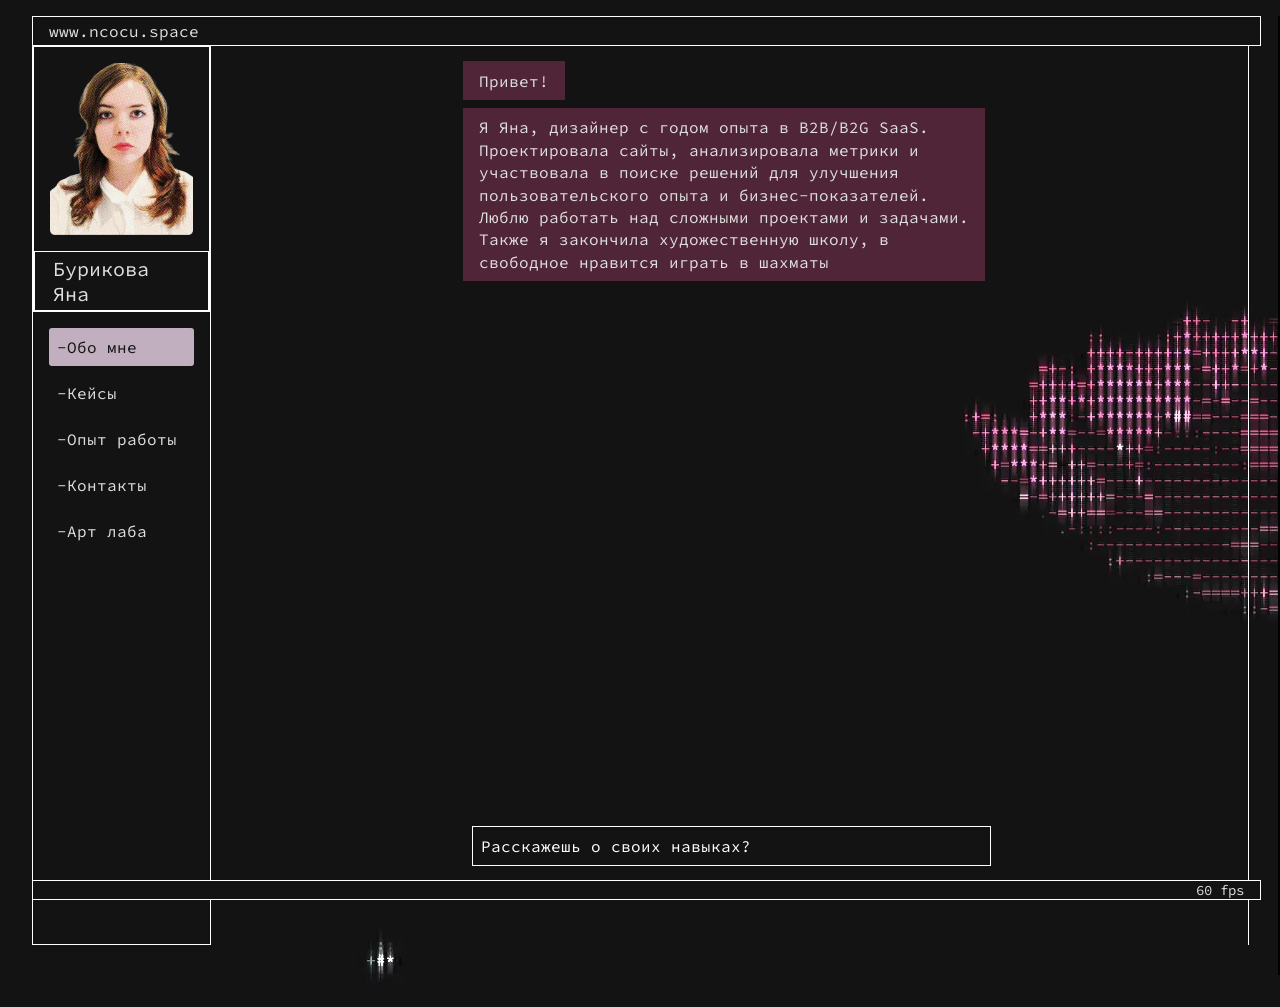
==== commit 6ba0f38f: "Optimize images, videos and fonts for faster loading Co-Authored-By: Claude Opus 5.5 <noreply@anthro" ====
--- a/index.html
+++ b/index.html
@@ -10,7 +10,7 @@
 <link rel="icon" href="favicon.svg" type="image/svg+xml">
 <link rel="preconnect" href="https://fonts.googleapis.com">
 <link rel="preconnect" href="https://fonts.gstatic.com" crossorigin>
-<link rel="stylesheet" href="https://fonts.googleapis.com/css2?family=Inter:wght@400;500;600;700&family=Manrope:wght@400;500;700&family=Source+Code+Pro&family=Ubuntu+Mono&display=swap">
+<link rel="stylesheet" href="https://fonts.googleapis.com/css2?family=Source+Code+Pro&family=Ubuntu+Mono&display=swap">
 <link rel="stylesheet" href="css/base.css">
 <link rel="stylesheet" href="css/index.css">
 <link rel="stylesheet" href="css/shared.css">
@@ -34,7 +34,7 @@
 <div class='div div--u-iu5dsi0lj' id='iu5dsi0lj_0'>
 <div class='div div--u-irtz106dc' id='irtz106dc_0'>
 <div class='image image--u-im6mjq5bn' id='im6mjq5bn_0'>
-<img loading='lazy' src='assets/img/mask_group.png' alt='Mask group' title='' data-size='920x1104' class='image__img' id='iv3xk0xor_0' >
+<img decoding='async' loading='lazy' src='assets/img/mask_group-400.webp' alt='Mask group' title='' data-size='920x1104' class='image__img' id='iv3xk0xor_0' >
 </div>
 <div class='div div--u-ir0ft8ric' id='ir0ft8ric_0'>
 <div class='text text--u-io1lwuk35' id='io1lwuk35_0'>
--- a/css/index.css
+++ b/css/index.css
@@ -56,7 +56,7 @@
 .text--u-i5yobgq0c {padding-left: 8px; padding-right: 8px; padding-top: 2px; padding-bottom: 2px; border-top-left-radius: 0px; border-top-right-radius: 0px; border-bottom-left-radius: 0px; border-bottom-right-radius: 0px; background-color: rgb(79, 37, 55);}
 .text--u-in8c4g6m4 {padding-left: 8px; padding-right: 8px; padding-top: 2px; padding-bottom: 2px; border-top-left-radius: 0px; border-top-right-radius: 0px; border-bottom-left-radius: 0px; border-bottom-right-radius: 0px; background-color: rgb(79, 37, 55);}
 .div--u-ifup7w50q {display: flex; flex-wrap: wrap; row-gap: 8px; column-gap: 8px;}
-.root--u-i8pcolesv {background-size: auto, auto; background-image: url("../assets/img/ascii-art4.gif"), linear-gradient(rgba(19, 19, 20, 1) 0%, rgba(19, 19, 20, 1) 100%); background-repeat: no-repeat, no-repeat; background-position: left calc(677px + 50%) center, left 0px top 0px; background-attachment: fixed, scroll;}
+.root--u-i8pcolesv {background-size: auto, auto; background-image: url("../assets/img/ascii-art4.webp"), linear-gradient(rgba(19, 19, 20, 1) 0%, rgba(19, 19, 20, 1) 100%); background-repeat: no-repeat, no-repeat; background-position: left calc(677px + 50%) center, left 0px top 0px; background-attachment: fixed, scroll;}
 .div--u-i8ffno7xi {position: static; width: 97%; display: flex; justify-content: flex-start; flex-direction: column; align-items: flex-start; margin-left: 14%; margin-right: 0%; height: 900px;}
 .section--u-i8f7u4q8v {padding-left: 32px; padding-right: 32px; padding-top: 16px; background-size: auto; background-image: linear-gradient(rgba(19, 19, 20, 1) 0%, rgba(19, 19, 20, 1) 100%); background-repeat: no-repeat; background-position: left 0px top 0px; background-attachment: scroll; position: fixed; z-index: 10;}
 .div--u-i5cohlxo4 {width: 1px; position: fixed; border-top-width: 0px; border-right-width: 1px; border-bottom-width: 0px; border-left-width: 0px; border-right-color: rgba(255, 255, 255, 1); border-right-style: solid; height: 100%; right: 31px; text-align: right; display: flex; justify-content: flex-end; flex-direction: row-reverse;}
@@ -75,7 +75,7 @@
 @media (max-width: 991px) {.div--u-i5cohlxo4 {right: 15px;}}
 @media (max-width: 991px) {.div--u-isv6ujn9z {right: 15px;}}
 @media (max-width: 991px) {.div--u-isihz3p20 {width: 68%;}}
-@media (max-width: 991px) {.root--u-i8pcolesv {background-size: auto, auto; background-image: none/*url("../assets/img/ascii-art4.gif")*/, linear-gradient(rgba(19, 19, 20, 1) 0%, rgba(19, 19, 20, 1) 100%); background-repeat: no-repeat, no-repeat; background-position: left calc(677px + 50%) center, left 0px top 0px; background-attachment: fixed, scroll;}}
+@media (max-width: 991px) {.root--u-i8pcolesv {background-size: auto, auto; background-image: none/*url("../assets/img/ascii-art4.webp")*/, linear-gradient(rgba(19, 19, 20, 1) 0%, rgba(19, 19, 20, 1) 100%); background-repeat: no-repeat, no-repeat; background-position: left calc(677px + 50%) center, left 0px top 0px; background-attachment: fixed, scroll;}}
 @media (max-width: 767px) {.div--u-i3m51dnwt {width: 100%;}}
 @media (max-width: 767px) {.div--u-ii8jtdic8 {width: 100%;}}
 @media (max-width: 767px) {.div--u-i2nh2mxg3 {width: 100%;}}
@@ -124,7 +124,7 @@
 @media (max-width: 479px) {.div--u-isihz3p20 {width: 92%;}}
 @media (max-width: 479px) {.button--u-izr62j5xr {width: 100%;}}
 @media (max-width: 479px) {.button--u-izr62j5xr:hover {width: 100%;}}
-@media (max-width: 479px) {.root--u-i8pcolesv {background-position: left calc(677px + 50%) top calc(9px + 50%), left 0px top 0px; background-size: auto, auto; background-image: none/*url("../assets/img/ascii-art4.gif")*/, linear-gradient(rgba(19, 19, 20, 1) 0%, rgba(19, 19, 20, 1) 100%); background-repeat: no-repeat, no-repeat;}}
+@media (max-width: 479px) {.root--u-i8pcolesv {background-position: left calc(677px + 50%) top calc(9px + 50%), left 0px top 0px; background-size: auto, auto; background-image: none/*url("../assets/img/ascii-art4.webp")*/, linear-gradient(rgba(19, 19, 20, 1) 0%, rgba(19, 19, 20, 1) 100%); background-repeat: no-repeat, no-repeat;}}
 @media (max-width: 479px) {.text--u-ihmy5pmbv {padding-left: 8px; padding-right: 8px; padding-top: 4px; padding-bottom: 4px;}}
 @media (min-width: 1920px) {.text--u-i2cfiv9n1 {font-size: 18px;}}
 @media (min-width: 1920px) {.text--u-idyqvmt2q {font-size: 18px;}}
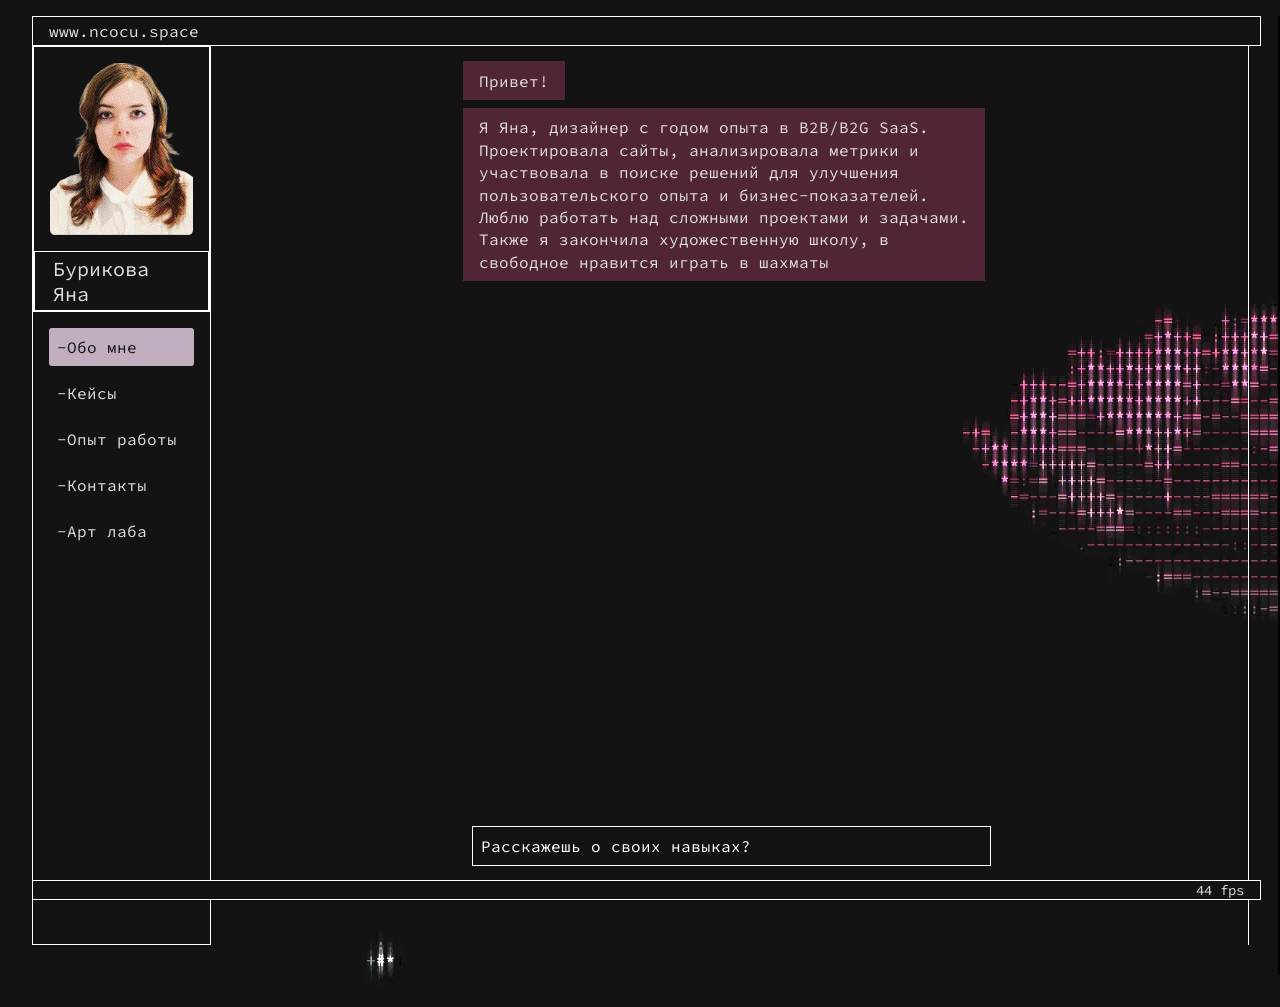
==== commit 500e9828: "Live FPS counter instead of static 60 fps" ====
--- a/index.html
+++ b/index.html
@@ -147,5 +147,6 @@
 </div>
 <script type="application/json" id="page-data">{"animations": [{"el": "#iapbky5r0_0", "on": "appear", "trigger": null, "second": "none", "effects": [{"kf": [{"opacity": 0}, {"opacity": 1}], "ease": "power1.inOut", "delay": 0.2, "duration": 1}, {"kf": [{"x": "0px", "y": "150px", "z": "0px"}, {"x": "0px", "y": "0px", "z": "0px"}], "ease": "0.785, 0.135, 0.15, 0.86", "delay": 0.1, "duration": 1}]}, {"el": "#i2cfiv9n1_0", "on": "appear", "trigger": null, "second": "none", "effects": [{"kf": [{"opacity": 0}, {"opacity": 1}], "ease": "power1.inOut", "delay": 0.3, "duration": 1}, {"kf": [{"x": "0px", "y": "150px", "z": "0px"}, {"x": "0px", "y": "0px", "z": "0px"}], "ease": "0.785, 0.135, 0.15, 0.86", "delay": 0.3, "duration": 1}]}, {"el": "#izr62j5xr_0", "on": "click", "trigger": "#izr62j5xr_0", "second": "none", "effects": [{"kf": [{"opacity": 1}, {"opacity": 0}], "ease": "power1.inOut", "delay": 0, "duration": 1}]}, {"el": "#ii8jtdic8_0", "on": "click", "trigger": "#izr62j5xr_0", "second": "none", "effects": [{"kf": [{"opacity": 0}, {"opacity": 1}], "ease": "power1.inOut", "delay": 0, "duration": 1}, {"kf": [{"x": "0px", "y": "150px", "z": "0px"}, {"x": "0px", "y": "0px", "z": "0px"}], "ease": "0.455, 0.03, 0.515, 0.955", "delay": 0, "duration": 1}]}, {"el": "#idyqvmt2q_0", "on": "click", "trigger": "#izr62j5xr_0", "second": "none", "effects": [{"kf": [{"opacity": 0}, {"opacity": 1}], "ease": "power1.inOut", "delay": 0, "duration": 1}, {"kf": [{"x": "0px", "y": "150px", "z": "0px"}, {"x": "0px", "y": "0px", "z": "0px"}], "ease": "power1.inOut", "delay": 0, "duration": 1}]}, {"el": "#i2nh2mxg3_0", "on": "click", "trigger": "#izr62j5xr_0", "second": "none", "effects": [{"kf": [{"opacity": 0}, {"opacity": 1}], "ease": "power1.inOut", "delay": 0, "duration": 1}, {"kf": [{"x": "0px", "y": "150px", "z": "0px"}, {"x": "0px", "y": "0px", "z": "0px"}], "ease": "power1.inOut", "delay": 0, "duration": 1}]}, {"el": "#ihmy5pmbv_0", "on": "click", "trigger": "#izr62j5xr_0", "second": "none", "effects": [{"kf": [{"opacity": 0}, {"opacity": 1}], "ease": "power1.inOut", "delay": 0.6, "duration": 1}, {"kf": [{"x": "0px", "y": "150px", "z": "0px"}, {"x": "0px", "y": "0px", "z": "0px"}], "ease": "0.455, 0.03, 0.515, 0.955", "delay": 0.5, "duration": 1}]}, {"el": "#ifup7w50q_0", "on": "click", "trigger": "#izr62j5xr_0", "second": "none", "effects": [{"kf": [{"opacity": 0}, {"opacity": 1}], "ease": "power1.inOut", "delay": 0.9, "duration": 1}, {"kf": [{"x": "0px", "y": "150px", "z": "0px"}, {"x": "0px", "y": "0px", "z": "0px"}], "ease": "0.455, 0.03, 0.515, 0.955", "delay": 1, "duration": 1}]}], "videos": []}</script>
 <script src="js/site.js"></script>
+<script src="js/fps.js"></script>
 </body>
 </html>
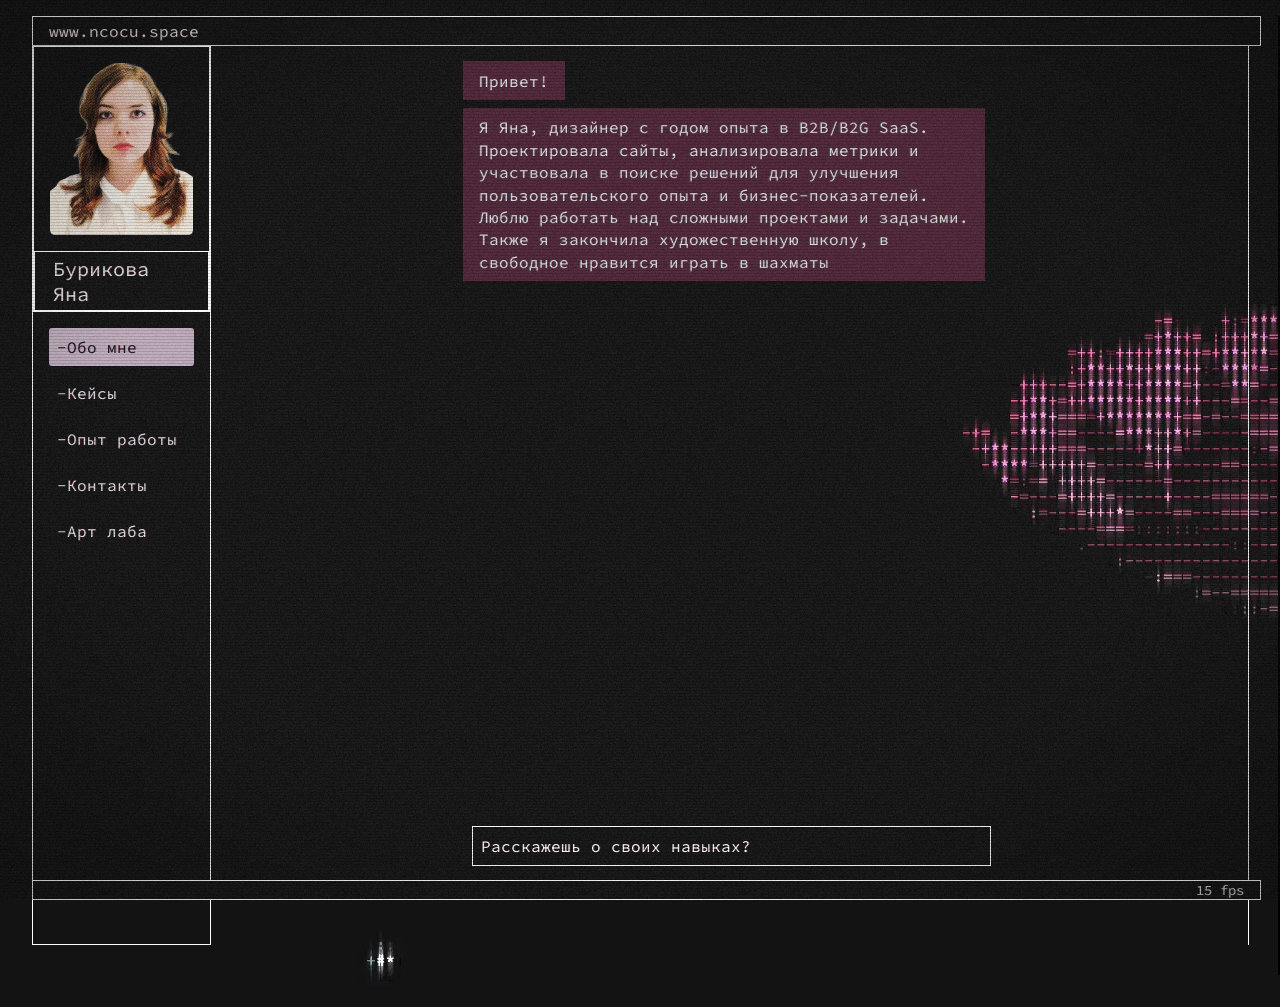
==== commit 43a5ad61: "Subtle VHS overlay (scanlines, grain, tracking band, vignette)" ====
--- a/index.html
+++ b/index.html
@@ -148,5 +148,6 @@
 <script type="application/json" id="page-data">{"animations": [{"el": "#iapbky5r0_0", "on": "appear", "trigger": null, "second": "none", "effects": [{"kf": [{"opacity": 0}, {"opacity": 1}], "ease": "power1.inOut", "delay": 0.2, "duration": 1}, {"kf": [{"x": "0px", "y": "150px", "z": "0px"}, {"x": "0px", "y": "0px", "z": "0px"}], "ease": "0.785, 0.135, 0.15, 0.86", "delay": 0.1, "duration": 1}]}, {"el": "#i2cfiv9n1_0", "on": "appear", "trigger": null, "second": "none", "effects": [{"kf": [{"opacity": 0}, {"opacity": 1}], "ease": "power1.inOut", "delay": 0.3, "duration": 1}, {"kf": [{"x": "0px", "y": "150px", "z": "0px"}, {"x": "0px", "y": "0px", "z": "0px"}], "ease": "0.785, 0.135, 0.15, 0.86", "delay": 0.3, "duration": 1}]}, {"el": "#izr62j5xr_0", "on": "click", "trigger": "#izr62j5xr_0", "second": "none", "effects": [{"kf": [{"opacity": 1}, {"opacity": 0}], "ease": "power1.inOut", "delay": 0, "duration": 1}]}, {"el": "#ii8jtdic8_0", "on": "click", "trigger": "#izr62j5xr_0", "second": "none", "effects": [{"kf": [{"opacity": 0}, {"opacity": 1}], "ease": "power1.inOut", "delay": 0, "duration": 1}, {"kf": [{"x": "0px", "y": "150px", "z": "0px"}, {"x": "0px", "y": "0px", "z": "0px"}], "ease": "0.455, 0.03, 0.515, 0.955", "delay": 0, "duration": 1}]}, {"el": "#idyqvmt2q_0", "on": "click", "trigger": "#izr62j5xr_0", "second": "none", "effects": [{"kf": [{"opacity": 0}, {"opacity": 1}], "ease": "power1.inOut", "delay": 0, "duration": 1}, {"kf": [{"x": "0px", "y": "150px", "z": "0px"}, {"x": "0px", "y": "0px", "z": "0px"}], "ease": "power1.inOut", "delay": 0, "duration": 1}]}, {"el": "#i2nh2mxg3_0", "on": "click", "trigger": "#izr62j5xr_0", "second": "none", "effects": [{"kf": [{"opacity": 0}, {"opacity": 1}], "ease": "power1.inOut", "delay": 0, "duration": 1}, {"kf": [{"x": "0px", "y": "150px", "z": "0px"}, {"x": "0px", "y": "0px", "z": "0px"}], "ease": "power1.inOut", "delay": 0, "duration": 1}]}, {"el": "#ihmy5pmbv_0", "on": "click", "trigger": "#izr62j5xr_0", "second": "none", "effects": [{"kf": [{"opacity": 0}, {"opacity": 1}], "ease": "power1.inOut", "delay": 0.6, "duration": 1}, {"kf": [{"x": "0px", "y": "150px", "z": "0px"}, {"x": "0px", "y": "0px", "z": "0px"}], "ease": "0.455, 0.03, 0.515, 0.955", "delay": 0.5, "duration": 1}]}, {"el": "#ifup7w50q_0", "on": "click", "trigger": "#izr62j5xr_0", "second": "none", "effects": [{"kf": [{"opacity": 0}, {"opacity": 1}], "ease": "power1.inOut", "delay": 0.9, "duration": 1}, {"kf": [{"x": "0px", "y": "150px", "z": "0px"}, {"x": "0px", "y": "0px", "z": "0px"}], "ease": "0.455, 0.03, 0.515, 0.955", "delay": 1, "duration": 1}]}], "videos": []}</script>
 <script src="js/site.js"></script>
 <script src="js/fps.js"></script>
+<script src="js/vhs.js"></script>
 </body>
 </html>
